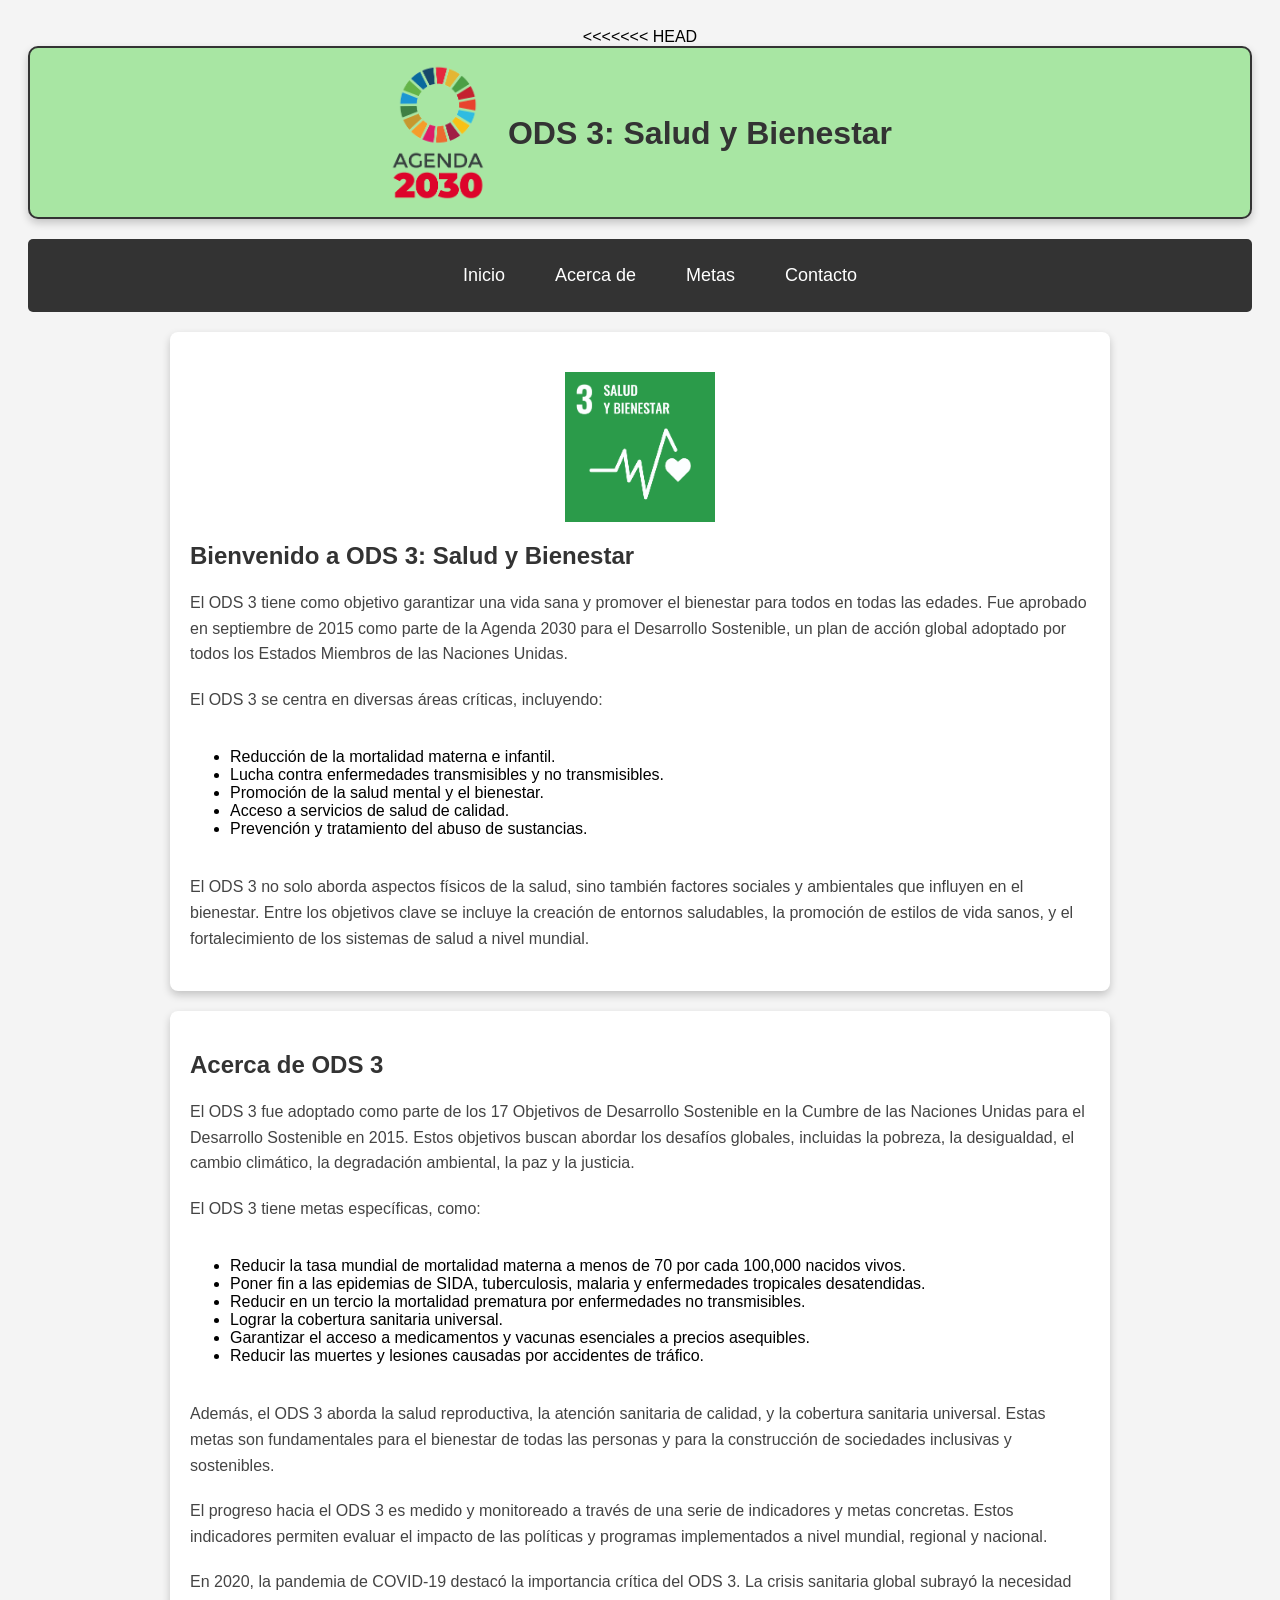
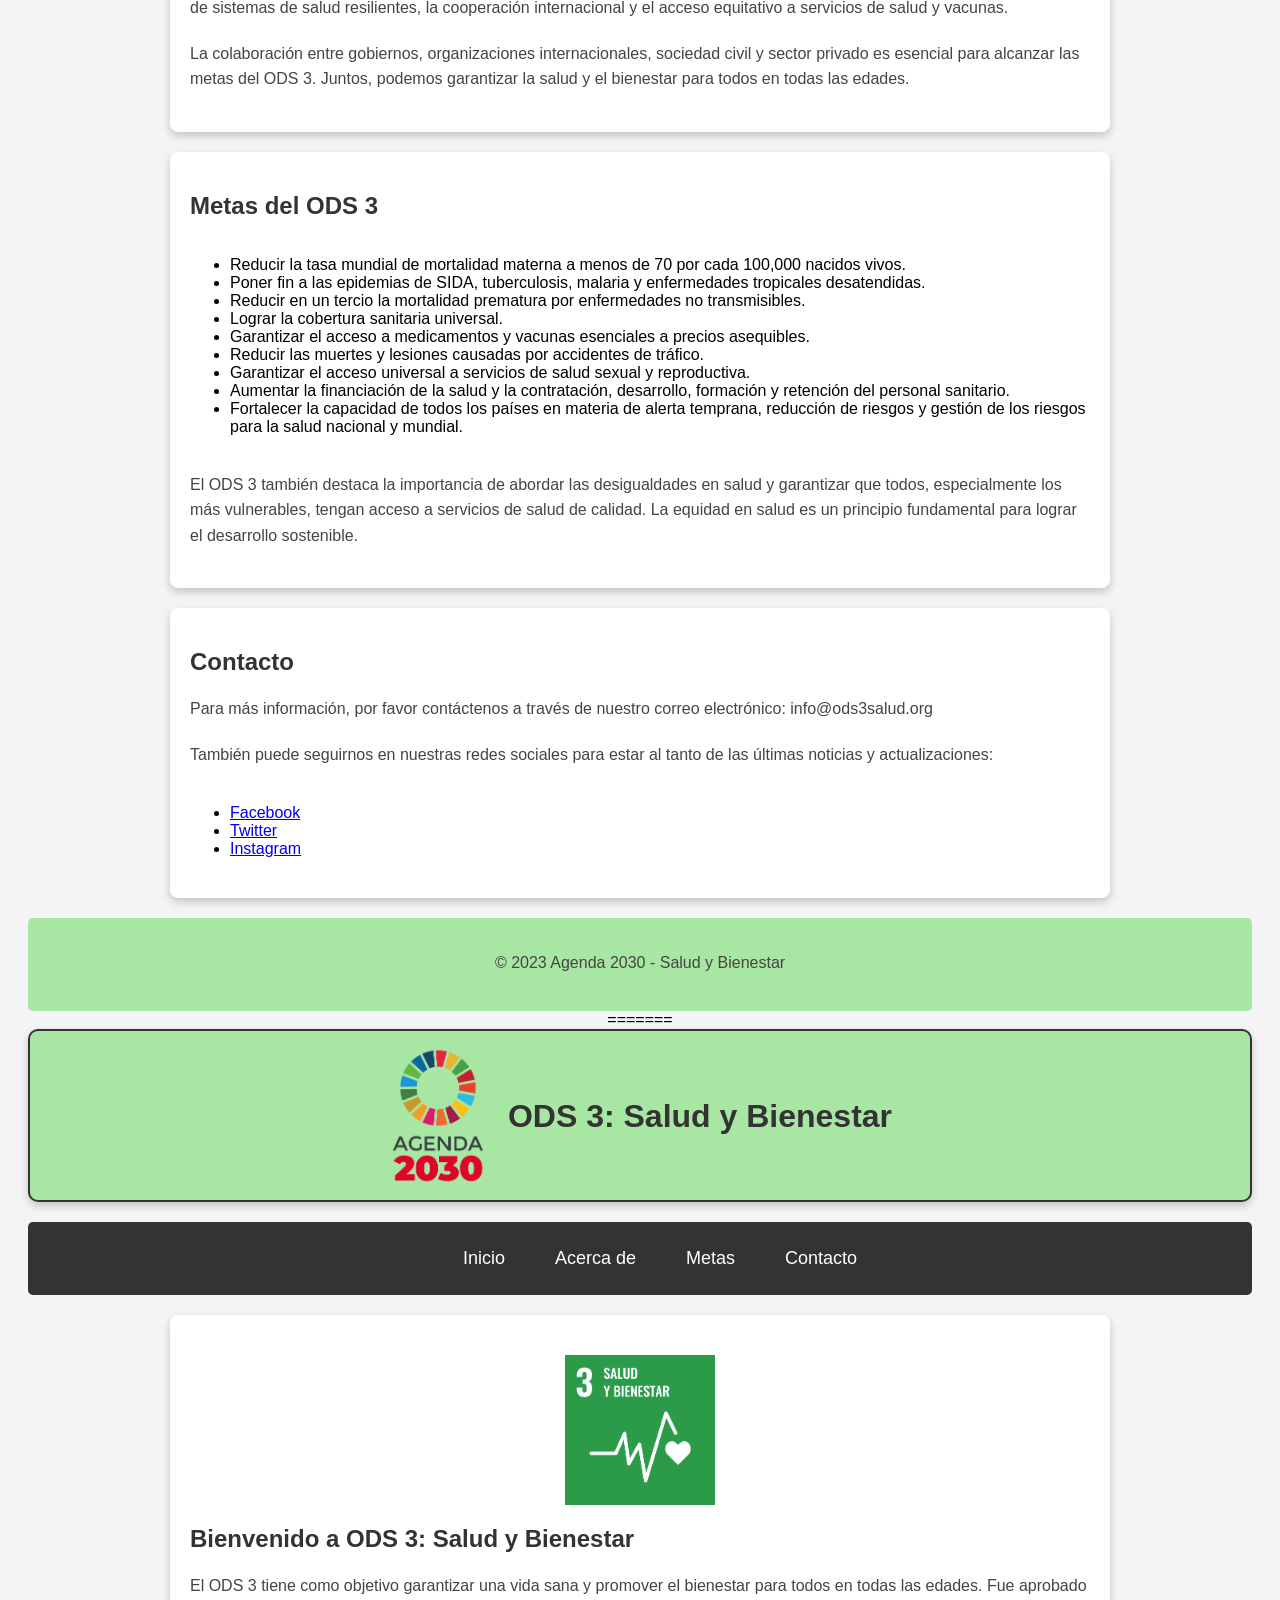
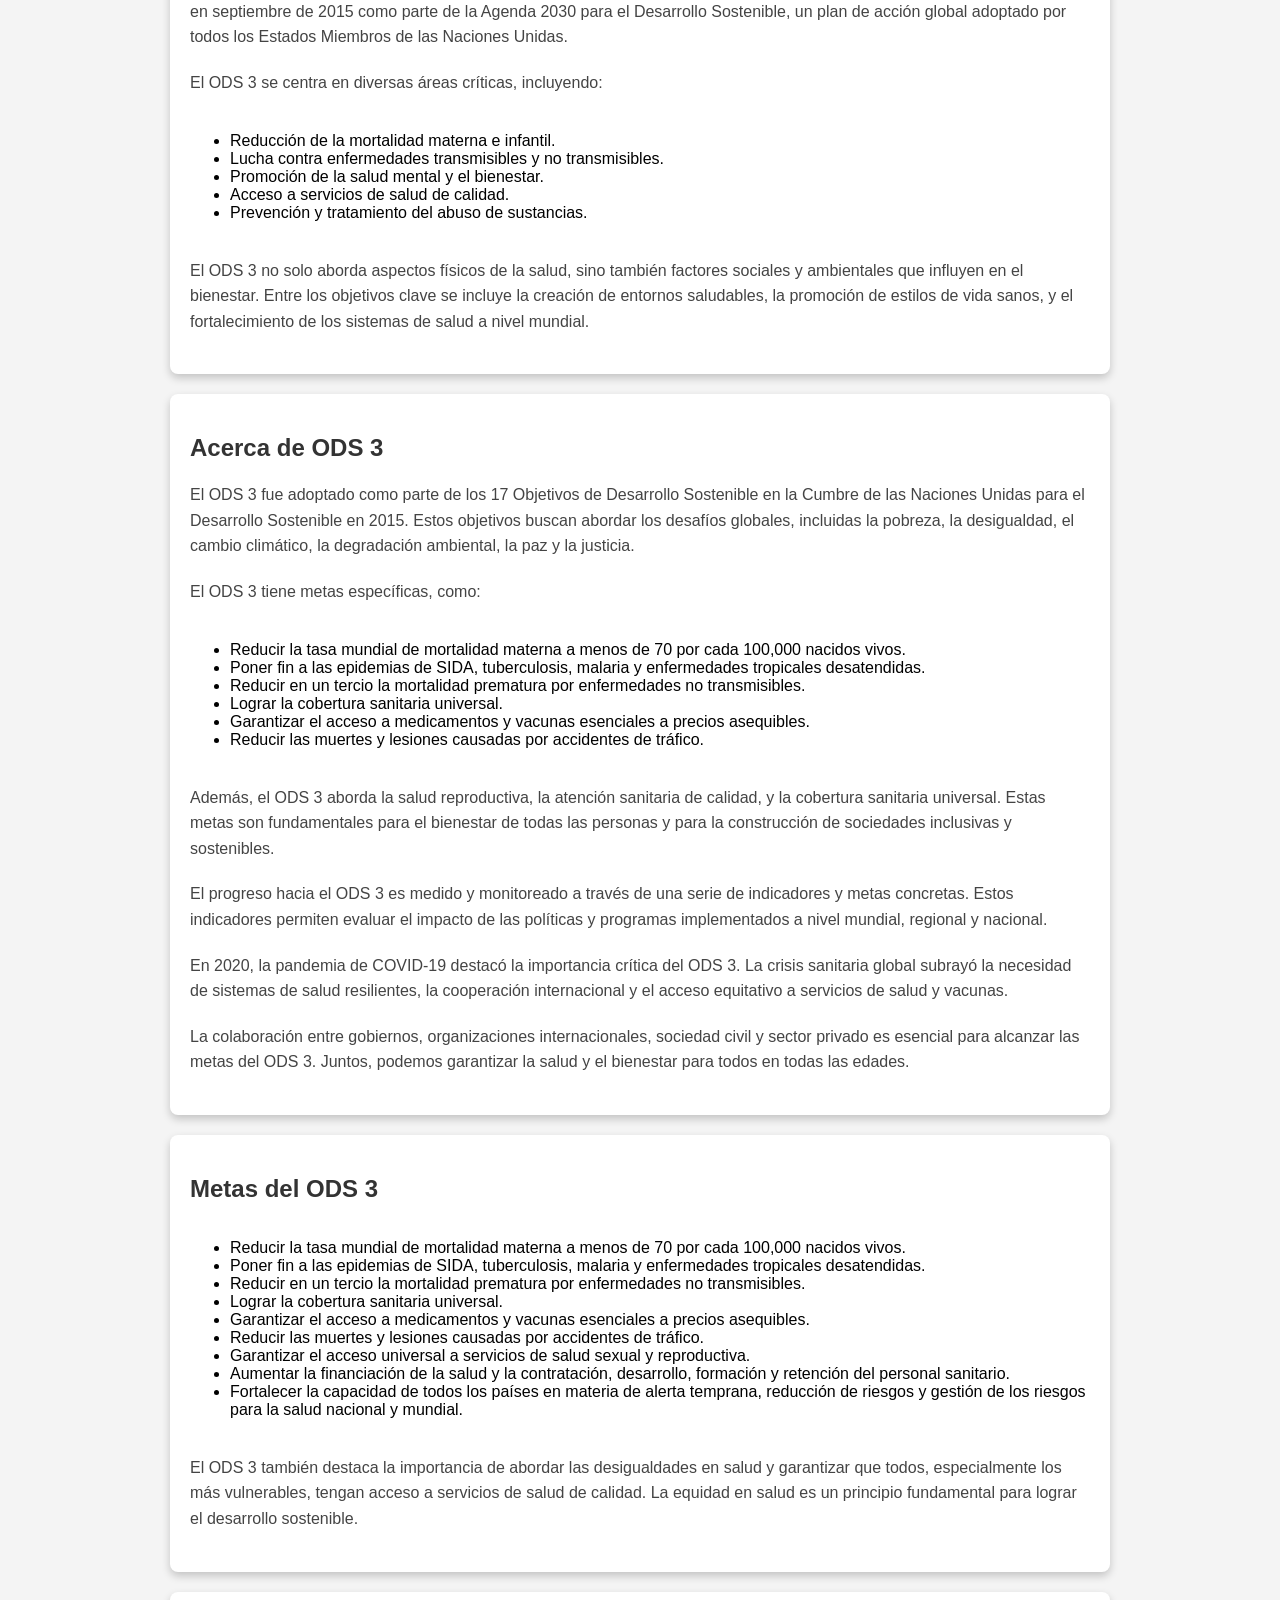
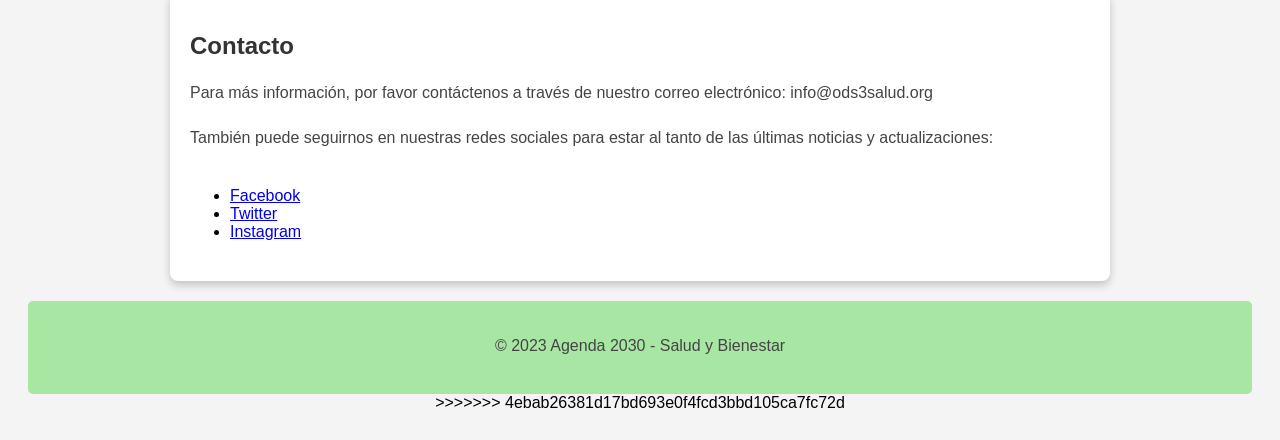
==== index.html @ 8ea9fe50 "Merge branch 'main' of https://github.com/Marinettoo/Marinettoo.github.io" ====
<<<<<<< HEAD
<!DOCTYPE html>
<html lang="es">
<head>
    <meta charset="UTF-8">
    <meta name="viewport" content="width=device-width, initial-scale=1.0">
    <title>ODS 3: Salud y Bienestar</title>
    <link rel="stylesheet" href="styles.css">
</head>
<body>
    <header>
        <img src="logo-agenda-2030.png" alt="logo agenda 2030" class="logo">
        <h1>ODS 3: Salud y Bienestar</h1>
    </header>
    <nav>
        <ul>
            <li><a href="#home">Inicio</a></li>
            <li><a href="#about">Acerca de</a></li>
            <li><a href="#goals">Metas</a></li>
            <li><a href="#contact">Contacto</a></li>
        </ul>
    </nav>
    <main>
        <section id="home" class="texto-fondo-blanco">
            <img src="Sustainable_Development_Goal-es-15.jpg" alt="ODS 3 Logo" class="ods-logo">
            <h2>Bienvenido a ODS 3: Salud y Bienestar</h2>
            <p>El ODS 3 tiene como objetivo garantizar una vida sana y promover el bienestar para todos en todas las edades. Fue aprobado en septiembre de 2015 como parte de la Agenda 2030 para el Desarrollo Sostenible, un plan de acción global adoptado por todos los Estados Miembros de las Naciones Unidas.</p>
            <p>El ODS 3 se centra en diversas áreas críticas, incluyendo:</p>
            <ul>
                <li>Reducción de la mortalidad materna e infantil.</li>
                <li>Lucha contra enfermedades transmisibles y no transmisibles.</li>
                <li>Promoción de la salud mental y el bienestar.</li>
                <li>Acceso a servicios de salud de calidad.</li>
                <li>Prevención y tratamiento del abuso de sustancias.</li>
            </ul>
            <p>El ODS 3 no solo aborda aspectos físicos de la salud, sino también factores sociales y ambientales que influyen en el bienestar. Entre los objetivos clave se incluye la creación de entornos saludables, la promoción de estilos de vida sanos, y el fortalecimiento de los sistemas de salud a nivel mundial.</p>
        </section>
        <section id="about" class="texto-fondo-blanco">
            <h2>Acerca de ODS 3</h2>
            <p>El ODS 3 fue adoptado como parte de los 17 Objetivos de Desarrollo Sostenible en la Cumbre de las Naciones Unidas para el Desarrollo Sostenible en 2015. Estos objetivos buscan abordar los desafíos globales, incluidas la pobreza, la desigualdad, el cambio climático, la degradación ambiental, la paz y la justicia.</p>
            <p>El ODS 3 tiene metas específicas, como:</p>
            <ul>
                <li>Reducir la tasa mundial de mortalidad materna a menos de 70 por cada 100,000 nacidos vivos.</li>
                <li>Poner fin a las epidemias de SIDA, tuberculosis, malaria y enfermedades tropicales desatendidas.</li>
                <li>Reducir en un tercio la mortalidad prematura por enfermedades no transmisibles.</li>
                <li>Lograr la cobertura sanitaria universal.</li>
                <li>Garantizar el acceso a medicamentos y vacunas esenciales a precios asequibles.</li>
                <li>Reducir las muertes y lesiones causadas por accidentes de tráfico.</li>
            </ul>
            <p>Además, el ODS 3 aborda la salud reproductiva, la atención sanitaria de calidad, y la cobertura sanitaria universal. Estas metas son fundamentales para el bienestar de todas las personas y para la construcción de sociedades inclusivas y sostenibles.</p>
            <p>El progreso hacia el ODS 3 es medido y monitoreado a través de una serie de indicadores y metas concretas. Estos indicadores permiten evaluar el impacto de las políticas y programas implementados a nivel mundial, regional y nacional.</p>
            <p>En 2020, la pandemia de COVID-19 destacó la importancia crítica del ODS 3. La crisis sanitaria global subrayó la necesidad de sistemas de salud resilientes, la cooperación internacional y el acceso equitativo a servicios de salud y vacunas.</p>
            <p>La colaboración entre gobiernos, organizaciones internacionales, sociedad civil y sector privado es esencial para alcanzar las metas del ODS 3. Juntos, podemos garantizar la salud y el bienestar para todos en todas las edades.</p>
        </section>
        <section id="goals" class="texto-fondo-blanco">
            <h2>Metas del ODS 3</h2>
            <ul>
                <li>Reducir la tasa mundial de mortalidad materna a menos de 70 por cada 100,000 nacidos vivos.</li>
                <li>Poner fin a las epidemias de SIDA, tuberculosis, malaria y enfermedades tropicales desatendidas.</li>
                <li>Reducir en un tercio la mortalidad prematura por enfermedades no transmisibles.</li>
                <li>Lograr la cobertura sanitaria universal.</li>
                <li>Garantizar el acceso a medicamentos y vacunas esenciales a precios asequibles.</li>
                <li>Reducir las muertes y lesiones causadas por accidentes de tráfico.</li>
                <li>Garantizar el acceso universal a servicios de salud sexual y reproductiva.</li>
                <li>Aumentar la financiación de la salud y la contratación, desarrollo, formación y retención del personal sanitario.</li>
                <li>Fortalecer la capacidad de todos los países en materia de alerta temprana, reducción de riesgos y gestión de los riesgos para la salud nacional y mundial.</li>
            </ul>
            <p>El ODS 3 también destaca la importancia de abordar las desigualdades en salud y garantizar que todos, especialmente los más vulnerables, tengan acceso a servicios de salud de calidad. La equidad en salud es un principio fundamental para lograr el desarrollo sostenible.</p>
        </section>
        <section id="contact" class="texto-fondo-blanco">
            <h2>Contacto</h2>
            <p>Para más información, por favor contáctenos a través de nuestro correo electrónico: info@ods3salud.org</p>
            <p>También puede seguirnos en nuestras redes sociales para estar al tanto de las últimas noticias y actualizaciones:</p>
            <ul>
                <li><a href="https://facebook.com/ods3salud" target="_blank">Facebook</a></li>
                <li><a href="https://twitter.com/ods3salud" target="_blank">Twitter</a></li>
                <li><a href="https://instagram.com/ods3salud" target="_blank">Instagram</a></li>
            </ul>
        </section>
    </main>
    <footer>
        <p>&copy; 2023 Agenda 2030 - Salud y Bienestar</p>
    </footer>
</body>
</html>
=======
<!DOCTYPE html>
<html lang="es">
<head>
    <meta charset="UTF-8">
    <meta name="viewport" content="width=device-width, initial-scale=1.0">
    <title>ODS 3: Salud y Bienestar</title>
    <link rel="stylesheet" href="styles.css">
</head>
<body>
    <header>
        <img src="logo-agenda-2030.png" alt="logo agenda 2030" class="logo">
        <h1>ODS 3: Salud y Bienestar</h1>
    </header>
    <nav>
        <ul>
            <li><a href="#home">Inicio</a></li>
            <li><a href="#about">Acerca de</a></li>
            <li><a href="#goals">Metas</a></li>
            <li><a href="#contact">Contacto</a></li>
        </ul>
    </nav>
    <main>
        <section id="home" class="texto-fondo-blanco">
            <img src="Sustainable_Development_Goal-es-15.jpg" alt="ODS 3 Logo" class="ods-logo">
            <h2>Bienvenido a ODS 3: Salud y Bienestar</h2>
            <p>El ODS 3 tiene como objetivo garantizar una vida sana y promover el bienestar para todos en todas las edades. Fue aprobado en septiembre de 2015 como parte de la Agenda 2030 para el Desarrollo Sostenible, un plan de acción global adoptado por todos los Estados Miembros de las Naciones Unidas.</p>
            <p>El ODS 3 se centra en diversas áreas críticas, incluyendo:</p>
            <ul>
                <li>Reducción de la mortalidad materna e infantil.</li>
                <li>Lucha contra enfermedades transmisibles y no transmisibles.</li>
                <li>Promoción de la salud mental y el bienestar.</li>
                <li>Acceso a servicios de salud de calidad.</li>
                <li>Prevención y tratamiento del abuso de sustancias.</li>
            </ul>
            <p>El ODS 3 no solo aborda aspectos físicos de la salud, sino también factores sociales y ambientales que influyen en el bienestar. Entre los objetivos clave se incluye la creación de entornos saludables, la promoción de estilos de vida sanos, y el fortalecimiento de los sistemas de salud a nivel mundial.</p>
        </section>
        <section id="about" class="texto-fondo-blanco">
            <h2>Acerca de ODS 3</h2>
            <p>El ODS 3 fue adoptado como parte de los 17 Objetivos de Desarrollo Sostenible en la Cumbre de las Naciones Unidas para el Desarrollo Sostenible en 2015. Estos objetivos buscan abordar los desafíos globales, incluidas la pobreza, la desigualdad, el cambio climático, la degradación ambiental, la paz y la justicia.</p>
            <p>El ODS 3 tiene metas específicas, como:</p>
            <ul>
                <li>Reducir la tasa mundial de mortalidad materna a menos de 70 por cada 100,000 nacidos vivos.</li>
                <li>Poner fin a las epidemias de SIDA, tuberculosis, malaria y enfermedades tropicales desatendidas.</li>
                <li>Reducir en un tercio la mortalidad prematura por enfermedades no transmisibles.</li>
                <li>Lograr la cobertura sanitaria universal.</li>
                <li>Garantizar el acceso a medicamentos y vacunas esenciales a precios asequibles.</li>
                <li>Reducir las muertes y lesiones causadas por accidentes de tráfico.</li>
            </ul>
            <p>Además, el ODS 3 aborda la salud reproductiva, la atención sanitaria de calidad, y la cobertura sanitaria universal. Estas metas son fundamentales para el bienestar de todas las personas y para la construcción de sociedades inclusivas y sostenibles.</p>
            <p>El progreso hacia el ODS 3 es medido y monitoreado a través de una serie de indicadores y metas concretas. Estos indicadores permiten evaluar el impacto de las políticas y programas implementados a nivel mundial, regional y nacional.</p>
            <p>En 2020, la pandemia de COVID-19 destacó la importancia crítica del ODS 3. La crisis sanitaria global subrayó la necesidad de sistemas de salud resilientes, la cooperación internacional y el acceso equitativo a servicios de salud y vacunas.</p>
            <p>La colaboración entre gobiernos, organizaciones internacionales, sociedad civil y sector privado es esencial para alcanzar las metas del ODS 3. Juntos, podemos garantizar la salud y el bienestar para todos en todas las edades.</p>
        </section>
        <section id="goals" class="texto-fondo-blanco">
            <h2>Metas del ODS 3</h2>
            <ul>
                <li>Reducir la tasa mundial de mortalidad materna a menos de 70 por cada 100,000 nacidos vivos.</li>
                <li>Poner fin a las epidemias de SIDA, tuberculosis, malaria y enfermedades tropicales desatendidas.</li>
                <li>Reducir en un tercio la mortalidad prematura por enfermedades no transmisibles.</li>
                <li>Lograr la cobertura sanitaria universal.</li>
                <li>Garantizar el acceso a medicamentos y vacunas esenciales a precios asequibles.</li>
                <li>Reducir las muertes y lesiones causadas por accidentes de tráfico.</li>
                <li>Garantizar el acceso universal a servicios de salud sexual y reproductiva.</li>
                <li>Aumentar la financiación de la salud y la contratación, desarrollo, formación y retención del personal sanitario.</li>
                <li>Fortalecer la capacidad de todos los países en materia de alerta temprana, reducción de riesgos y gestión de los riesgos para la salud nacional y mundial.</li>
            </ul>
            <p>El ODS 3 también destaca la importancia de abordar las desigualdades en salud y garantizar que todos, especialmente los más vulnerables, tengan acceso a servicios de salud de calidad. La equidad en salud es un principio fundamental para lograr el desarrollo sostenible.</p>
        </section>
        <section id="contact" class="texto-fondo-blanco">
            <h2>Contacto</h2>
            <p>Para más información, por favor contáctenos a través de nuestro correo electrónico: info@ods3salud.org</p>
            <p>También puede seguirnos en nuestras redes sociales para estar al tanto de las últimas noticias y actualizaciones:</p>
            <ul>
                <li><a href="https://facebook.com/ods3salud" target="_blank">Facebook</a></li>
                <li><a href="https://twitter.com/ods3salud" target="_blank">Twitter</a></li>
                <li><a href="https://instagram.com/ods3salud" target="_blank">Instagram</a></li>
            </ul>
        </section>
    </main>
    <footer>
        <p>&copy; 2023 Agenda 2030 - Salud y Bienestar</p>
    </footer>
</body>
</html>
>>>>>>> 4ebab26381d17bd693e0f4fcd3bbd105ca7fc72d
---- styles.css ----
<<<<<<< HEAD
/* Reset de márgenes y padding */
* {
    margin: 0;
    padding: 0;
    box-sizing: border-box;
}

/* Estilos generales */
body {
    font-family: Arial, sans-serif;
    background-color: #f4f4f4;
    text-align: center;
    padding: 20px; /* Añade un poco de espacio alrededor del contenido */
}

/* Estilos del header */
header {
    background-color: #A8E6A3; /* Verde pistacho */
    color: white;
    padding: 1rem;
    display: flex; /* Añadido para flexbox */
    align-items: center; /* Centra verticalmente los elementos */
    justify-content: center; /* Centra horizontalmente los elementos */
    gap: 20px; /* Espacio entre la imagen y el texto */
    border: 2px solid #333; /* Añade borde */
    border-radius: 10px; /* Bordes redondeados */
    box-shadow: 0px 4px 8px rgba(0, 0, 0, 0.2); /* Sombra */
}

/* Estilos del logo */
.logo {
    width: 100px; /* Ajusta el tamaño de la imagen */
    height: auto;
}

/* Estilos del menú */
nav {
    background-color: #333;
    padding: 10px;
    margin-top: 20px;
    border-radius: 5px; /* Bordes redondeados */
}

nav ul {
    list-style: none;
    display: flex;
    justify-content: center;
}

nav ul li {
    margin: 0 15px;
}

nav ul li a {
    color: white;
    text-decoration: none;
    font-size: 18px;
    padding: 10px;
    border-radius: 5px; /* Bordes redondeados */
}

nav ul li a:hover {
    background-color: #575757;
}

/* Secciones con fondo blanco y estilo mejorado */
.texto-fondo-blanco {
    background-color: white;
    max-width: 900px;
    margin: 20px auto;
    padding: 20px;
    border-radius: 8px; /* Bordes redondeados */
    box-shadow: 0px 4px 8px rgba(0, 0, 0, 0.2); /* Sombra */
    text-align: left; /* Texto alineado a la izquierda */
}

/* Ajustes de la imagen */
.ods-logo {
    display: block;
    margin: 20px auto; /* Añade un margen superior de 20px */
    width: 150px;
}

/* Ajuste del texto */
h1, h2 {
    color: #333;
    margin-bottom: 20px;
}

p {
    color: #444;
    line-height: 1.6;
    margin-bottom: 20px; /* Espacio inferior entre párrafos */
}

/* Estilo de listas dentro del rectángulo */
.texto-fondo-blanco ul {
    list-style-type: disc; /* Viñetas visibles */
    padding-left: 40px; /* Espaciado adecuado */
    display: inline-block; /* Evita que la lista se expanda al 100% */
    margin-bottom: 20px; /* Espacio inferior entre listas */
}

/* Estilos del pie de página */
footer {
    background-color: #A8E6A3;
    color: white;
    text-align: center;
    padding: 1rem;
    margin-top: 20px;
    border-radius: 5px; /* Bordes redondeados */
}
=======
/* Reset de márgenes y padding */
* {
    margin: 0;
    padding: 0;
    box-sizing: border-box;
}

/* Estilos generales */
body {
    font-family: Arial, sans-serif;
    background-color: #f4f4f4;
    text-align: center;
    padding: 20px; /* Añade un poco de espacio alrededor del contenido */
}

/* Estilos del header */
header {
    background-color: #A8E6A3; /* Verde pistacho */
    color: white;
    padding: 1rem;
    display: flex; /* Añadido para flexbox */
    align-items: center; /* Centra verticalmente los elementos */
    justify-content: center; /* Centra horizontalmente los elementos */
    gap: 20px; /* Espacio entre la imagen y el texto */
    border: 2px solid #333; /* Añade borde */
    border-radius: 10px; /* Bordes redondeados */
    box-shadow: 0px 4px 8px rgba(0, 0, 0, 0.2); /* Sombra */
}

/* Estilos del logo */
.logo {
    width: 100px; /* Ajusta el tamaño de la imagen */
    height: auto;
}

/* Estilos del menú */
nav {
    background-color: #333;
    padding: 10px;
    margin-top: 20px;
    border-radius: 5px; /* Bordes redondeados */
}

nav ul {
    list-style: none;
    display: flex;
    justify-content: center;
}

nav ul li {
    margin: 0 15px;
}

nav ul li a {
    color: white;
    text-decoration: none;
    font-size: 18px;
    padding: 10px;
    border-radius: 5px; /* Bordes redondeados */
}

nav ul li a:hover {
    background-color: #575757;
}

/* Secciones con fondo blanco y estilo mejorado */
.texto-fondo-blanco {
    background-color: white;
    max-width: 900px;
    margin: 20px auto;
    padding: 20px;
    border-radius: 8px; /* Bordes redondeados */
    box-shadow: 0px 4px 8px rgba(0, 0, 0, 0.2); /* Sombra */
    text-align: left; /* Texto alineado a la izquierda */
}

/* Ajustes de la imagen */
.ods-logo {
    display: block;
    margin: 20px auto; /* Añade un margen superior de 20px */
    width: 150px;
}

/* Ajuste del texto */
h1, h2 {
    color: #333;
    margin-bottom: 20px;
}

p {
    color: #444;
    line-height: 1.6;
    margin-bottom: 20px; /* Espacio inferior entre párrafos */
}

/* Estilo de listas dentro del rectángulo */
.texto-fondo-blanco ul {
    list-style-type: disc; /* Viñetas visibles */
    padding-left: 40px; /* Espaciado adecuado */
    display: inline-block; /* Evita que la lista se expanda al 100% */
    margin-bottom: 20px; /* Espacio inferior entre listas */
}

/* Estilos del pie de página */
footer {
    background-color: #A8E6A3;
    color: white;
    text-align: center;
    padding: 1rem;
    margin-top: 20px;
    border-radius: 5px; /* Bordes redondeados */
}
>>>>>>> 4ebab26381d17bd693e0f4fcd3bbd105ca7fc72d
---- styles.css ----
<<<<<<< HEAD
/* Reset de márgenes y padding */
* {
    margin: 0;
    padding: 0;
    box-sizing: border-box;
}

/* Estilos generales */
body {
    font-family: Arial, sans-serif;
    background-color: #f4f4f4;
    text-align: center;
    padding: 20px; /* Añade un poco de espacio alrededor del contenido */
}

/* Estilos del header */
header {
    background-color: #A8E6A3; /* Verde pistacho */
    color: white;
    padding: 1rem;
    display: flex; /* Añadido para flexbox */
    align-items: center; /* Centra verticalmente los elementos */
    justify-content: center; /* Centra horizontalmente los elementos */
    gap: 20px; /* Espacio entre la imagen y el texto */
    border: 2px solid #333; /* Añade borde */
    border-radius: 10px; /* Bordes redondeados */
    box-shadow: 0px 4px 8px rgba(0, 0, 0, 0.2); /* Sombra */
}

/* Estilos del logo */
.logo {
    width: 100px; /* Ajusta el tamaño de la imagen */
    height: auto;
}

/* Estilos del menú */
nav {
    background-color: #333;
    padding: 10px;
    margin-top: 20px;
    border-radius: 5px; /* Bordes redondeados */
}

nav ul {
    list-style: none;
    display: flex;
    justify-content: center;
}

nav ul li {
    margin: 0 15px;
}

nav ul li a {
    color: white;
    text-decoration: none;
    font-size: 18px;
    padding: 10px;
    border-radius: 5px; /* Bordes redondeados */
}

nav ul li a:hover {
    background-color: #575757;
}

/* Secciones con fondo blanco y estilo mejorado */
.texto-fondo-blanco {
    background-color: white;
    max-width: 900px;
    margin: 20px auto;
    padding: 20px;
    border-radius: 8px; /* Bordes redondeados */
    box-shadow: 0px 4px 8px rgba(0, 0, 0, 0.2); /* Sombra */
    text-align: left; /* Texto alineado a la izquierda */
}

/* Ajustes de la imagen */
.ods-logo {
    display: block;
    margin: 20px auto; /* Añade un margen superior de 20px */
    width: 150px;
}

/* Ajuste del texto */
h1, h2 {
    color: #333;
    margin-bottom: 20px;
}

p {
    color: #444;
    line-height: 1.6;
    margin-bottom: 20px; /* Espacio inferior entre párrafos */
}

/* Estilo de listas dentro del rectángulo */
.texto-fondo-blanco ul {
    list-style-type: disc; /* Viñetas visibles */
    padding-left: 40px; /* Espaciado adecuado */
    display: inline-block; /* Evita que la lista se expanda al 100% */
    margin-bottom: 20px; /* Espacio inferior entre listas */
}

/* Estilos del pie de página */
footer {
    background-color: #A8E6A3;
    color: white;
    text-align: center;
    padding: 1rem;
    margin-top: 20px;
    border-radius: 5px; /* Bordes redondeados */
}
=======
/* Reset de márgenes y padding */
* {
    margin: 0;
    padding: 0;
    box-sizing: border-box;
}

/* Estilos generales */
body {
    font-family: Arial, sans-serif;
    background-color: #f4f4f4;
    text-align: center;
    padding: 20px; /* Añade un poco de espacio alrededor del contenido */
}

/* Estilos del header */
header {
    background-color: #A8E6A3; /* Verde pistacho */
    color: white;
    padding: 1rem;
    display: flex; /* Añadido para flexbox */
    align-items: center; /* Centra verticalmente los elementos */
    justify-content: center; /* Centra horizontalmente los elementos */
    gap: 20px; /* Espacio entre la imagen y el texto */
    border: 2px solid #333; /* Añade borde */
    border-radius: 10px; /* Bordes redondeados */
    box-shadow: 0px 4px 8px rgba(0, 0, 0, 0.2); /* Sombra */
}

/* Estilos del logo */
.logo {
    width: 100px; /* Ajusta el tamaño de la imagen */
    height: auto;
}

/* Estilos del menú */
nav {
    background-color: #333;
    padding: 10px;
    margin-top: 20px;
    border-radius: 5px; /* Bordes redondeados */
}

nav ul {
    list-style: none;
    display: flex;
    justify-content: center;
}

nav ul li {
    margin: 0 15px;
}

nav ul li a {
    color: white;
    text-decoration: none;
    font-size: 18px;
    padding: 10px;
    border-radius: 5px; /* Bordes redondeados */
}

nav ul li a:hover {
    background-color: #575757;
}

/* Secciones con fondo blanco y estilo mejorado */
.texto-fondo-blanco {
    background-color: white;
    max-width: 900px;
    margin: 20px auto;
    padding: 20px;
    border-radius: 8px; /* Bordes redondeados */
    box-shadow: 0px 4px 8px rgba(0, 0, 0, 0.2); /* Sombra */
    text-align: left; /* Texto alineado a la izquierda */
}

/* Ajustes de la imagen */
.ods-logo {
    display: block;
    margin: 20px auto; /* Añade un margen superior de 20px */
    width: 150px;
}

/* Ajuste del texto */
h1, h2 {
    color: #333;
    margin-bottom: 20px;
}

p {
    color: #444;
    line-height: 1.6;
    margin-bottom: 20px; /* Espacio inferior entre párrafos */
}

/* Estilo de listas dentro del rectángulo */
.texto-fondo-blanco ul {
    list-style-type: disc; /* Viñetas visibles */
    padding-left: 40px; /* Espaciado adecuado */
    display: inline-block; /* Evita que la lista se expanda al 100% */
    margin-bottom: 20px; /* Espacio inferior entre listas */
}

/* Estilos del pie de página */
footer {
    background-color: #A8E6A3;
    color: white;
    text-align: center;
    padding: 1rem;
    margin-top: 20px;
    border-radius: 5px; /* Bordes redondeados */
}
>>>>>>> 4ebab26381d17bd693e0f4fcd3bbd105ca7fc72d
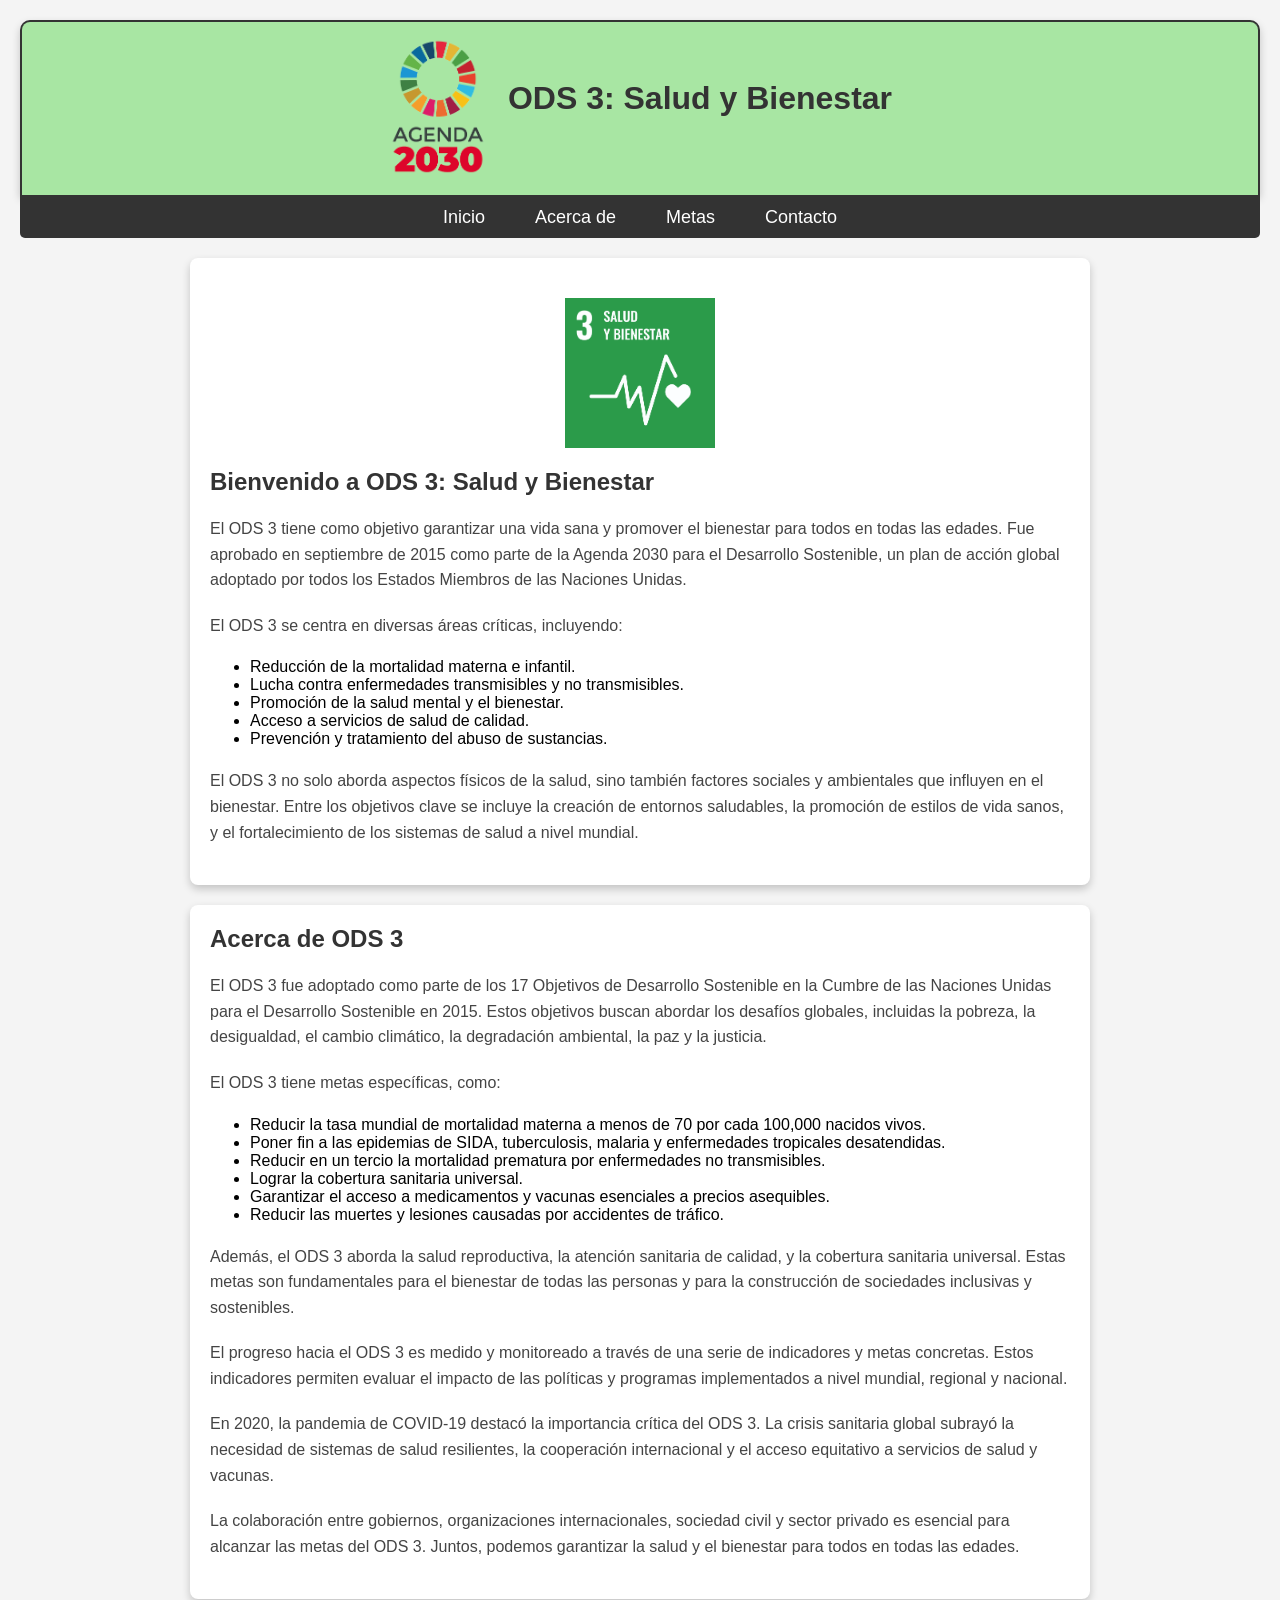
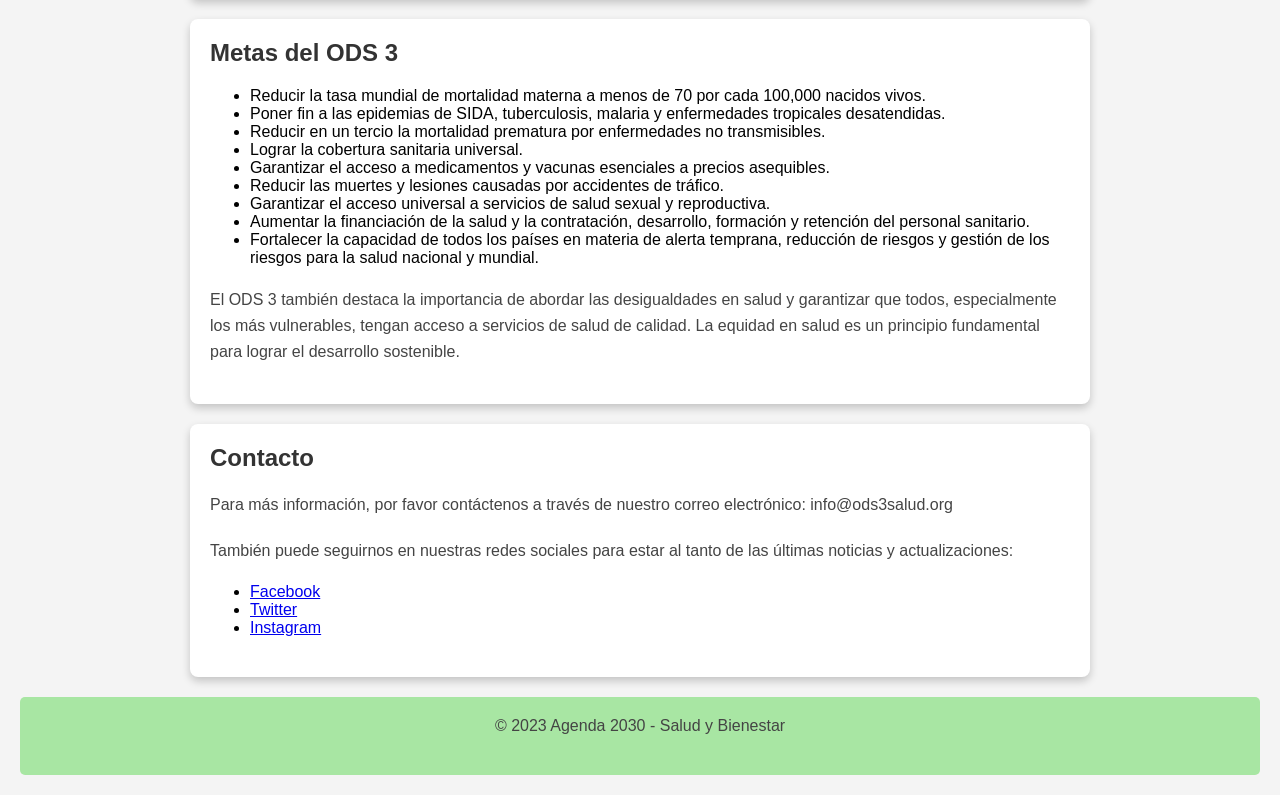
==== commit 32fcfe78: "bugs checked and fixed" ====
--- a/index.html
+++ b/index.html
@@ -1,4 +1,3 @@
-<<<<<<< HEAD
 <!DOCTYPE html>
 <html lang="es">
 <head>
@@ -9,7 +8,7 @@
 </head>
 <body>
     <header>
-        <img src="logo-agenda-2030.png" alt="logo agenda 2030" class="logo">
+        <a href="#home"><img src="logo-agenda-2030.png" alt="logo agenda 2030" class="logo"></a>
         <h1>ODS 3: Salud y Bienestar</h1>
     </header>
     <nav>
@@ -83,89 +82,3 @@
     </footer>
 </body>
 </html>
-=======
-<!DOCTYPE html>
-<html lang="es">
-<head>
-    <meta charset="UTF-8">
-    <meta name="viewport" content="width=device-width, initial-scale=1.0">
-    <title>ODS 3: Salud y Bienestar</title>
-    <link rel="stylesheet" href="styles.css">
-</head>
-<body>
-    <header>
-        <img src="logo-agenda-2030.png" alt="logo agenda 2030" class="logo">
-        <h1>ODS 3: Salud y Bienestar</h1>
-    </header>
-    <nav>
-        <ul>
-            <li><a href="#home">Inicio</a></li>
-            <li><a href="#about">Acerca de</a></li>
-            <li><a href="#goals">Metas</a></li>
-            <li><a href="#contact">Contacto</a></li>
-        </ul>
-    </nav>
-    <main>
-        <section id="home" class="texto-fondo-blanco">
-            <img src="Sustainable_Development_Goal-es-15.jpg" alt="ODS 3 Logo" class="ods-logo">
-            <h2>Bienvenido a ODS 3: Salud y Bienestar</h2>
-            <p>El ODS 3 tiene como objetivo garantizar una vida sana y promover el bienestar para todos en todas las edades. Fue aprobado en septiembre de 2015 como parte de la Agenda 2030 para el Desarrollo Sostenible, un plan de acción global adoptado por todos los Estados Miembros de las Naciones Unidas.</p>
-            <p>El ODS 3 se centra en diversas áreas críticas, incluyendo:</p>
-            <ul>
-                <li>Reducción de la mortalidad materna e infantil.</li>
-                <li>Lucha contra enfermedades transmisibles y no transmisibles.</li>
-                <li>Promoción de la salud mental y el bienestar.</li>
-                <li>Acceso a servicios de salud de calidad.</li>
-                <li>Prevención y tratamiento del abuso de sustancias.</li>
-            </ul>
-            <p>El ODS 3 no solo aborda aspectos físicos de la salud, sino también factores sociales y ambientales que influyen en el bienestar. Entre los objetivos clave se incluye la creación de entornos saludables, la promoción de estilos de vida sanos, y el fortalecimiento de los sistemas de salud a nivel mundial.</p>
-        </section>
-        <section id="about" class="texto-fondo-blanco">
-            <h2>Acerca de ODS 3</h2>
-            <p>El ODS 3 fue adoptado como parte de los 17 Objetivos de Desarrollo Sostenible en la Cumbre de las Naciones Unidas para el Desarrollo Sostenible en 2015. Estos objetivos buscan abordar los desafíos globales, incluidas la pobreza, la desigualdad, el cambio climático, la degradación ambiental, la paz y la justicia.</p>
-            <p>El ODS 3 tiene metas específicas, como:</p>
-            <ul>
-                <li>Reducir la tasa mundial de mortalidad materna a menos de 70 por cada 100,000 nacidos vivos.</li>
-                <li>Poner fin a las epidemias de SIDA, tuberculosis, malaria y enfermedades tropicales desatendidas.</li>
-                <li>Reducir en un tercio la mortalidad prematura por enfermedades no transmisibles.</li>
-                <li>Lograr la cobertura sanitaria universal.</li>
-                <li>Garantizar el acceso a medicamentos y vacunas esenciales a precios asequibles.</li>
-                <li>Reducir las muertes y lesiones causadas por accidentes de tráfico.</li>
-            </ul>
-            <p>Además, el ODS 3 aborda la salud reproductiva, la atención sanitaria de calidad, y la cobertura sanitaria universal. Estas metas son fundamentales para el bienestar de todas las personas y para la construcción de sociedades inclusivas y sostenibles.</p>
-            <p>El progreso hacia el ODS 3 es medido y monitoreado a través de una serie de indicadores y metas concretas. Estos indicadores permiten evaluar el impacto de las políticas y programas implementados a nivel mundial, regional y nacional.</p>
-            <p>En 2020, la pandemia de COVID-19 destacó la importancia crítica del ODS 3. La crisis sanitaria global subrayó la necesidad de sistemas de salud resilientes, la cooperación internacional y el acceso equitativo a servicios de salud y vacunas.</p>
-            <p>La colaboración entre gobiernos, organizaciones internacionales, sociedad civil y sector privado es esencial para alcanzar las metas del ODS 3. Juntos, podemos garantizar la salud y el bienestar para todos en todas las edades.</p>
-        </section>
-        <section id="goals" class="texto-fondo-blanco">
-            <h2>Metas del ODS 3</h2>
-            <ul>
-                <li>Reducir la tasa mundial de mortalidad materna a menos de 70 por cada 100,000 nacidos vivos.</li>
-                <li>Poner fin a las epidemias de SIDA, tuberculosis, malaria y enfermedades tropicales desatendidas.</li>
-                <li>Reducir en un tercio la mortalidad prematura por enfermedades no transmisibles.</li>
-                <li>Lograr la cobertura sanitaria universal.</li>
-                <li>Garantizar el acceso a medicamentos y vacunas esenciales a precios asequibles.</li>
-                <li>Reducir las muertes y lesiones causadas por accidentes de tráfico.</li>
-                <li>Garantizar el acceso universal a servicios de salud sexual y reproductiva.</li>
-                <li>Aumentar la financiación de la salud y la contratación, desarrollo, formación y retención del personal sanitario.</li>
-                <li>Fortalecer la capacidad de todos los países en materia de alerta temprana, reducción de riesgos y gestión de los riesgos para la salud nacional y mundial.</li>
-            </ul>
-            <p>El ODS 3 también destaca la importancia de abordar las desigualdades en salud y garantizar que todos, especialmente los más vulnerables, tengan acceso a servicios de salud de calidad. La equidad en salud es un principio fundamental para lograr el desarrollo sostenible.</p>
-        </section>
-        <section id="contact" class="texto-fondo-blanco">
-            <h2>Contacto</h2>
-            <p>Para más información, por favor contáctenos a través de nuestro correo electrónico: info@ods3salud.org</p>
-            <p>También puede seguirnos en nuestras redes sociales para estar al tanto de las últimas noticias y actualizaciones:</p>
-            <ul>
-                <li><a href="https://facebook.com/ods3salud" target="_blank">Facebook</a></li>
-                <li><a href="https://twitter.com/ods3salud" target="_blank">Twitter</a></li>
-                <li><a href="https://instagram.com/ods3salud" target="_blank">Instagram</a></li>
-            </ul>
-        </section>
-    </main>
-    <footer>
-        <p>&copy; 2023 Agenda 2030 - Salud y Bienestar</p>
-    </footer>
-</body>
-</html>
->>>>>>> 4ebab26381d17bd693e0f4fcd3bbd105ca7fc72d
--- a/styles.css
+++ b/styles.css
@@ -1,4 +1,3 @@
-<<<<<<< HEAD
 /* Reset de márgenes y padding */
 * {
     margin: 0;
@@ -15,18 +14,30 @@
 }
 
 /* Estilos del header */
+/* Estilos del header */
 header {
-    background-color: #A8E6A3; /* Verde pistacho */
+    background-color: #A8E6A3;
     color: white;
     padding: 1rem;
-    display: flex; /* Añadido para flexbox */
-    align-items: center; /* Centra verticalmente los elementos */
-    justify-content: center; /* Centra horizontalmente los elementos */
-    gap: 20px; /* Espacio entre la imagen y el texto */
-    border: 2px solid #333; /* Añade borde */
-    border-radius: 10px; /* Bordes redondeados */
-    box-shadow: 0px 4px 8px rgba(0, 0, 0, 0.2); /* Sombra */
+    display: flex;
+    align-items: center;
+    justify-content: center;
+    gap: 20px;
+    border: 2px solid #333;
+    border-radius: 10px 10px 0 0; /* Bordes redondeados solo arriba */
+    box-shadow: 0px 4px 8px rgba(0, 0, 0, 0.2);
+    border-bottom: none; /* Elimina el borde inferior */
 }
+
+/* Estilos del menú */
+nav {
+    background-color: #333;
+    padding: 10px;
+    margin-top: 0px;
+    border-radius: 0 0 5px 5px; /* Bordes redondeados solo abajo */
+    border-top: 2px solid #333; /* Añade un borde superior para coincidir */
+}
+
 
 /* Estilos del logo */
 .logo {
@@ -34,13 +45,7 @@
     height: auto;
 }
 
-/* Estilos del menú */
-nav {
-    background-color: #333;
-    padding: 10px;
-    margin-top: 20px;
-    border-radius: 5px; /* Bordes redondeados */
-}
+
 
 nav ul {
     list-style: none;
@@ -111,117 +116,46 @@
     margin-top: 20px;
     border-radius: 5px; /* Bordes redondeados */
 }
-=======
-/* Reset de márgenes y padding */
-* {
-    margin: 0;
-    padding: 0;
-    box-sizing: border-box;
+
+/* Media Queries para hacer la página responsive */
+@media (max-width: 768px) {
+    header {
+        flex-direction: column;
+        text-align: center;
+    }
+
+    nav ul {
+        flex-direction: column;
+    }
+
+    nav ul li {
+        margin: 10px 0;
+    }
+
+    .texto-fondo-blanco {
+        padding: 10px;
+    }
 }
 
-/* Estilos generales */
-body {
-    font-family: Arial, sans-serif;
-    background-color: #f4f4f4;
-    text-align: center;
-    padding: 20px; /* Añade un poco de espacio alrededor del contenido */
+@media (max-width: 480px) {
+    .logo {
+        width: 80px;
+    }
+
+    nav ul li a {
+        font-size: 16px;
+        padding: 8px;
+    }
+
+    .ods-logo {
+        width: 120px;
+    }
+
+    h1, h2 {
+        font-size: 1.5em;
+    }
+
+    p {
+        font-size: 14px;
+    }
 }
-
-/* Estilos del header */
-header {
-    background-color: #A8E6A3; /* Verde pistacho */
-    color: white;
-    padding: 1rem;
-    display: flex; /* Añadido para flexbox */
-    align-items: center; /* Centra verticalmente los elementos */
-    justify-content: center; /* Centra horizontalmente los elementos */
-    gap: 20px; /* Espacio entre la imagen y el texto */
-    border: 2px solid #333; /* Añade borde */
-    border-radius: 10px; /* Bordes redondeados */
-    box-shadow: 0px 4px 8px rgba(0, 0, 0, 0.2); /* Sombra */
-}
-
-/* Estilos del logo */
-.logo {
-    width: 100px; /* Ajusta el tamaño de la imagen */
-    height: auto;
-}
-
-/* Estilos del menú */
-nav {
-    background-color: #333;
-    padding: 10px;
-    margin-top: 20px;
-    border-radius: 5px; /* Bordes redondeados */
-}
-
-nav ul {
-    list-style: none;
-    display: flex;
-    justify-content: center;
-}
-
-nav ul li {
-    margin: 0 15px;
-}
-
-nav ul li a {
-    color: white;
-    text-decoration: none;
-    font-size: 18px;
-    padding: 10px;
-    border-radius: 5px; /* Bordes redondeados */
-}
-
-nav ul li a:hover {
-    background-color: #575757;
-}
-
-/* Secciones con fondo blanco y estilo mejorado */
-.texto-fondo-blanco {
-    background-color: white;
-    max-width: 900px;
-    margin: 20px auto;
-    padding: 20px;
-    border-radius: 8px; /* Bordes redondeados */
-    box-shadow: 0px 4px 8px rgba(0, 0, 0, 0.2); /* Sombra */
-    text-align: left; /* Texto alineado a la izquierda */
-}
-
-/* Ajustes de la imagen */
-.ods-logo {
-    display: block;
-    margin: 20px auto; /* Añade un margen superior de 20px */
-    width: 150px;
-}
-
-/* Ajuste del texto */
-h1, h2 {
-    color: #333;
-    margin-bottom: 20px;
-}
-
-p {
-    color: #444;
-    line-height: 1.6;
-    margin-bottom: 20px; /* Espacio inferior entre párrafos */
-}
-
-/* Estilo de listas dentro del rectángulo */
-.texto-fondo-blanco ul {
-    list-style-type: disc; /* Viñetas visibles */
-    padding-left: 40px; /* Espaciado adecuado */
-    display: inline-block; /* Evita que la lista se expanda al 100% */
-    margin-bottom: 20px; /* Espacio inferior entre listas */
-}
-
-/* Estilos del pie de página */
-footer {
-    background-color: #A8E6A3;
-    color: white;
-    text-align: center;
-    padding: 1rem;
-    margin-top: 20px;
-    border-radius: 5px; /* Bordes redondeados */
-}
->>>>>>> 4ebab26381d17bd693e0f4fcd3bbd105ca7fc72d
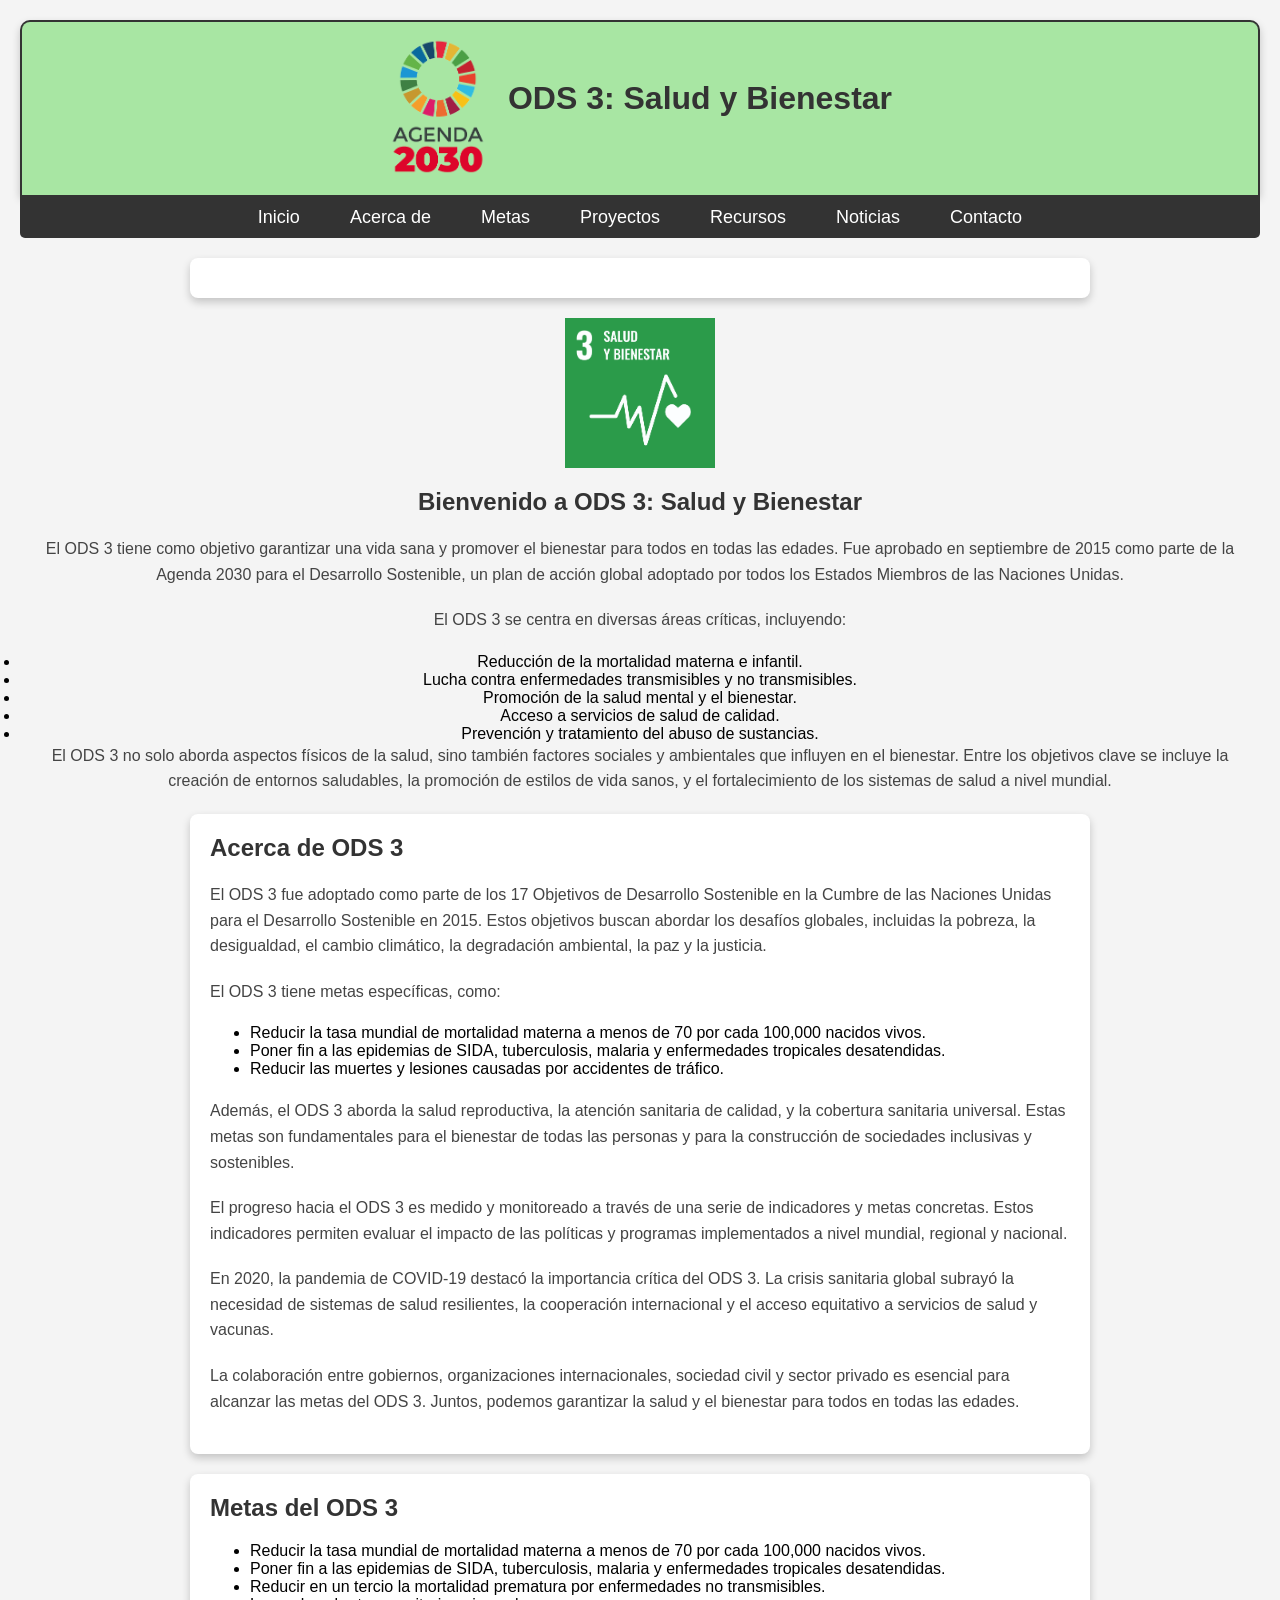
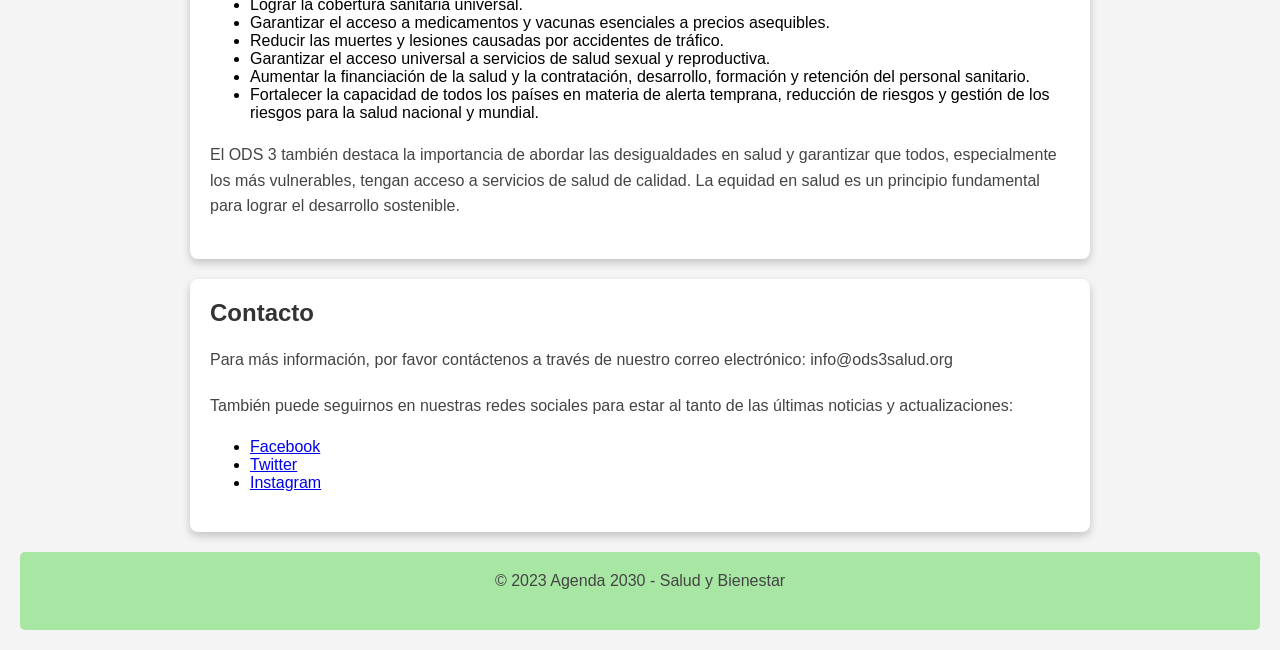
==== commit c8df8474: "minor issues, bugs and added more information" ====
--- a/index.html
+++ b/index.html
@@ -5,6 +5,7 @@
     <meta name="viewport" content="width=device-width, initial-scale=1.0">
     <title>ODS 3: Salud y Bienestar</title>
     <link rel="stylesheet" href="styles.css">
+    <link rel="icon" type="image/png" href="favicom.jpg">
 </head>
 <body>
     <header>
@@ -16,11 +17,14 @@
             <li><a href="#home">Inicio</a></li>
             <li><a href="#about">Acerca de</a></li>
             <li><a href="#goals">Metas</a></li>
+            <li><a href="#projects">Proyectos</a></li>
+            <li><a href="#resources">Recursos</a></li>
+            <li><a href="#news">Noticias</a></li>
             <li><a href="#contact">Contacto</a></li>
         </ul>
     </nav>
     <main>
-        <section id="home" class="texto-fondo-blanco">
+        <section id="home" class="texto-fondo-blanco"></section>
             <img src="Sustainable_Development_Goal-es-15.jpg" alt="ODS 3 Logo" class="ods-logo">
             <h2>Bienvenido a ODS 3: Salud y Bienestar</h2>
             <p>El ODS 3 tiene como objetivo garantizar una vida sana y promover el bienestar para todos en todas las edades. Fue aprobado en septiembre de 2015 como parte de la Agenda 2030 para el Desarrollo Sostenible, un plan de acción global adoptado por todos los Estados Miembros de las Naciones Unidas.</p>
@@ -41,9 +45,6 @@
             <ul>
                 <li>Reducir la tasa mundial de mortalidad materna a menos de 70 por cada 100,000 nacidos vivos.</li>
                 <li>Poner fin a las epidemias de SIDA, tuberculosis, malaria y enfermedades tropicales desatendidas.</li>
-                <li>Reducir en un tercio la mortalidad prematura por enfermedades no transmisibles.</li>
-                <li>Lograr la cobertura sanitaria universal.</li>
-                <li>Garantizar el acceso a medicamentos y vacunas esenciales a precios asequibles.</li>
                 <li>Reducir las muertes y lesiones causadas por accidentes de tráfico.</li>
             </ul>
             <p>Además, el ODS 3 aborda la salud reproductiva, la atención sanitaria de calidad, y la cobertura sanitaria universal. Estas metas son fundamentales para el bienestar de todas las personas y para la construcción de sociedades inclusivas y sostenibles.</p>
@@ -81,4 +82,4 @@
         <p>&copy; 2023 Agenda 2030 - Salud y Bienestar</p>
     </footer>
 </body>
-</html>
+</html>
--- a/styles.css
+++ b/styles.css
@@ -158,4 +158,4 @@
     p {
         font-size: 14px;
     }
-}
+}
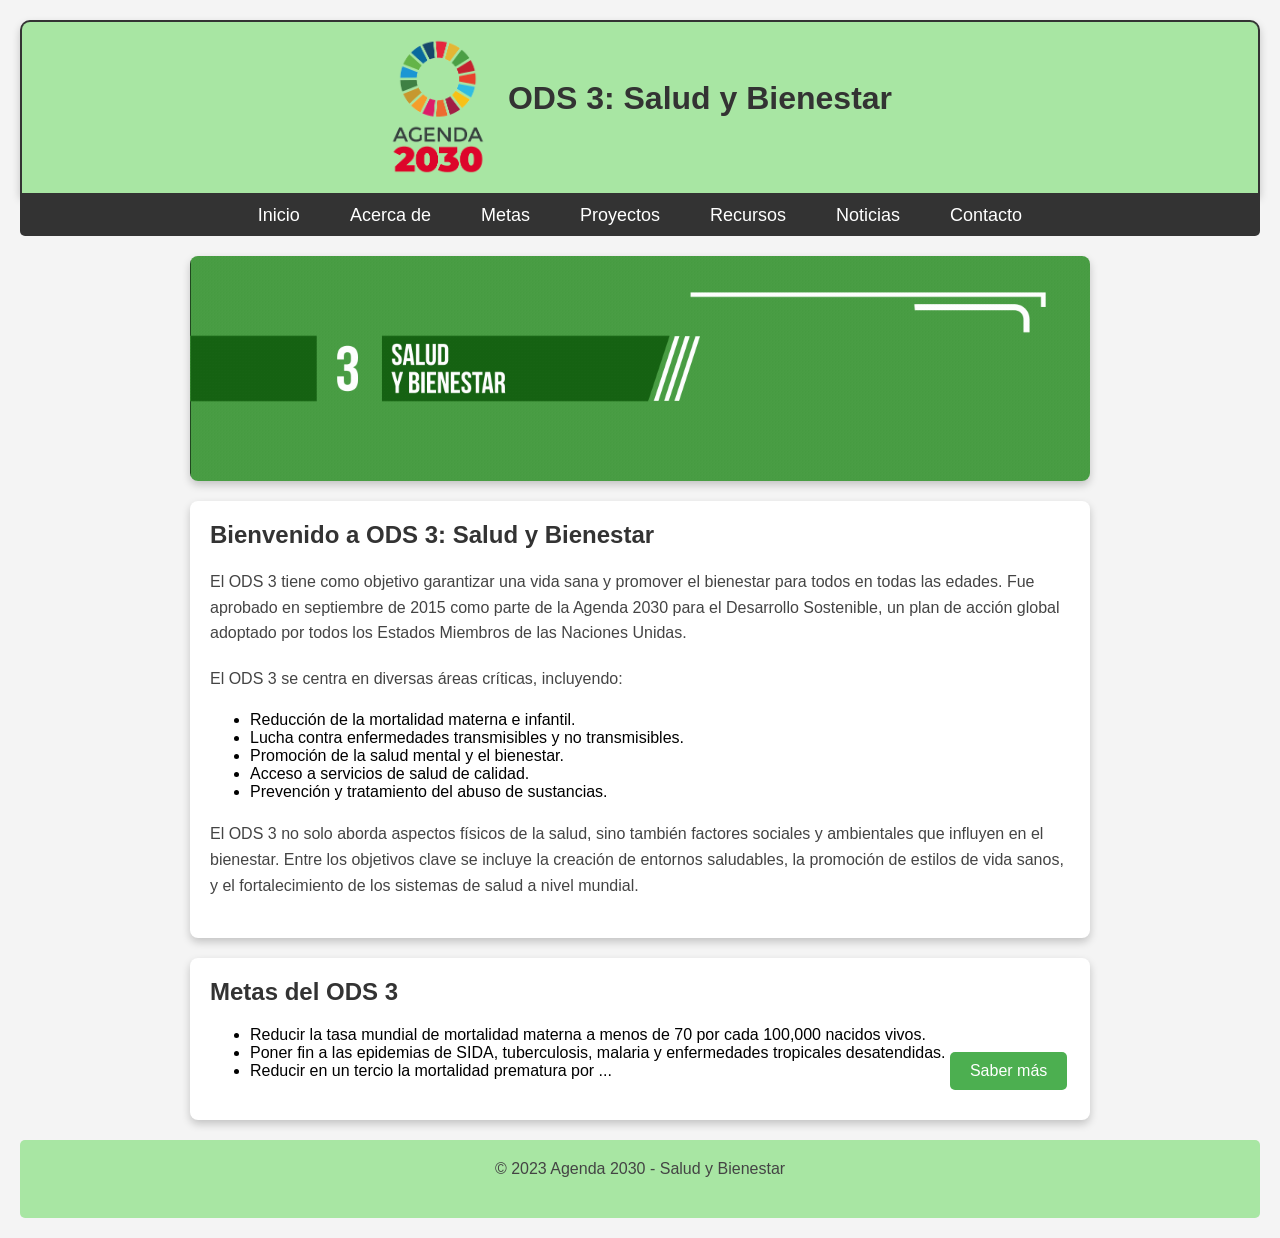
==== commit acccf695: "separated into diferent html archives and added info" ====
--- a/index.html
+++ b/index.html
@@ -5,31 +5,34 @@
     <meta name="viewport" content="width=device-width, initial-scale=1.0">
     <title>ODS 3: Salud y Bienestar</title>
     <link rel="stylesheet" href="styles.css">
-    <link rel="icon" type="image/png" href="favicom.jpg">
+    <link rel="icon" type="image/png" href="images/favicom.jpg">
 </head>
 <body>
     <header>
-        <a href="#home"><img src="logo-agenda-2030.png" alt="logo agenda 2030" class="logo"></a>
+        <a href="index.html"><img src="images/logo-agenda-2030.png" alt="logo agenda 2030" class="logo"></a>
         <h1>ODS 3: Salud y Bienestar</h1>
     </header>
     <nav>
         <ul>
-            <li><a href="#home">Inicio</a></li>
-            <li><a href="#about">Acerca de</a></li>
-            <li><a href="#goals">Metas</a></li>
-            <li><a href="#projects">Proyectos</a></li>
-            <li><a href="#resources">Recursos</a></li>
-            <li><a href="#news">Noticias</a></li>
-            <li><a href="#contact">Contacto</a></li>
+            <li><a href="index.html">Inicio</a></li>
+            <li><a href="about.html">Acerca de</a></li>
+            <li><a href="goals.html">Metas</a></li>
+            <li><a href="projects.html">Proyectos</a></li>
+            <li><a href="resources.html">Recursos</a></li>
+            <li><a href="news.html">Noticias</a></li>
+            <li><a href="contact.html">Contacto</a></li>
         </ul>
     </nav>
+    <!-- Contenedor para la imagen fija -->
+    <div class="imagen-fija">
+        <img src="images/ods3.gif" alt="Banner ODS 3" class="banner-ods">
+    </div>
     <main>
-        <section id="home" class="texto-fondo-blanco"></section>
-            <img src="Sustainable_Development_Goal-es-15.jpg" alt="ODS 3 Logo" class="ods-logo">
+        <section id="home" class="texto-fondo-blanco">
             <h2>Bienvenido a ODS 3: Salud y Bienestar</h2>
             <p>El ODS 3 tiene como objetivo garantizar una vida sana y promover el bienestar para todos en todas las edades. Fue aprobado en septiembre de 2015 como parte de la Agenda 2030 para el Desarrollo Sostenible, un plan de acción global adoptado por todos los Estados Miembros de las Naciones Unidas.</p>
             <p>El ODS 3 se centra en diversas áreas críticas, incluyendo:</p>
-            <ul>
+            <ul class="areas">
                 <li>Reducción de la mortalidad materna e infantil.</li>
                 <li>Lucha contra enfermedades transmisibles y no transmisibles.</li>
                 <li>Promoción de la salud mental y el bienestar.</li>
@@ -38,44 +41,16 @@
             </ul>
             <p>El ODS 3 no solo aborda aspectos físicos de la salud, sino también factores sociales y ambientales que influyen en el bienestar. Entre los objetivos clave se incluye la creación de entornos saludables, la promoción de estilos de vida sanos, y el fortalecimiento de los sistemas de salud a nivel mundial.</p>
         </section>
-        <section id="about" class="texto-fondo-blanco">
-            <h2>Acerca de ODS 3</h2>
-            <p>El ODS 3 fue adoptado como parte de los 17 Objetivos de Desarrollo Sostenible en la Cumbre de las Naciones Unidas para el Desarrollo Sostenible en 2015. Estos objetivos buscan abordar los desafíos globales, incluidas la pobreza, la desigualdad, el cambio climático, la degradación ambiental, la paz y la justicia.</p>
-            <p>El ODS 3 tiene metas específicas, como:</p>
-            <ul>
-                <li>Reducir la tasa mundial de mortalidad materna a menos de 70 por cada 100,000 nacidos vivos.</li>
-                <li>Poner fin a las epidemias de SIDA, tuberculosis, malaria y enfermedades tropicales desatendidas.</li>
-                <li>Reducir las muertes y lesiones causadas por accidentes de tráfico.</li>
-            </ul>
-            <p>Además, el ODS 3 aborda la salud reproductiva, la atención sanitaria de calidad, y la cobertura sanitaria universal. Estas metas son fundamentales para el bienestar de todas las personas y para la construcción de sociedades inclusivas y sostenibles.</p>
-            <p>El progreso hacia el ODS 3 es medido y monitoreado a través de una serie de indicadores y metas concretas. Estos indicadores permiten evaluar el impacto de las políticas y programas implementados a nivel mundial, regional y nacional.</p>
-            <p>En 2020, la pandemia de COVID-19 destacó la importancia crítica del ODS 3. La crisis sanitaria global subrayó la necesidad de sistemas de salud resilientes, la cooperación internacional y el acceso equitativo a servicios de salud y vacunas.</p>
-            <p>La colaboración entre gobiernos, organizaciones internacionales, sociedad civil y sector privado es esencial para alcanzar las metas del ODS 3. Juntos, podemos garantizar la salud y el bienestar para todos en todas las edades.</p>
-        </section>
         <section id="goals" class="texto-fondo-blanco">
             <h2>Metas del ODS 3</h2>
             <ul>
                 <li>Reducir la tasa mundial de mortalidad materna a menos de 70 por cada 100,000 nacidos vivos.</li>
                 <li>Poner fin a las epidemias de SIDA, tuberculosis, malaria y enfermedades tropicales desatendidas.</li>
-                <li>Reducir en un tercio la mortalidad prematura por enfermedades no transmisibles.</li>
-                <li>Lograr la cobertura sanitaria universal.</li>
-                <li>Garantizar el acceso a medicamentos y vacunas esenciales a precios asequibles.</li>
-                <li>Reducir las muertes y lesiones causadas por accidentes de tráfico.</li>
-                <li>Garantizar el acceso universal a servicios de salud sexual y reproductiva.</li>
-                <li>Aumentar la financiación de la salud y la contratación, desarrollo, formación y retención del personal sanitario.</li>
-                <li>Fortalecer la capacidad de todos los países en materia de alerta temprana, reducción de riesgos y gestión de los riesgos para la salud nacional y mundial.</li>
+                <li>Reducir en un tercio la mortalidad prematura por ...</li>
+                
             </ul>
-            <p>El ODS 3 también destaca la importancia de abordar las desigualdades en salud y garantizar que todos, especialmente los más vulnerables, tengan acceso a servicios de salud de calidad. La equidad en salud es un principio fundamental para lograr el desarrollo sostenible.</p>
-        </section>
-        <section id="contact" class="texto-fondo-blanco">
-            <h2>Contacto</h2>
-            <p>Para más información, por favor contáctenos a través de nuestro correo electrónico: info@ods3salud.org</p>
-            <p>También puede seguirnos en nuestras redes sociales para estar al tanto de las últimas noticias y actualizaciones:</p>
-            <ul>
-                <li><a href="https://facebook.com/ods3salud" target="_blank">Facebook</a></li>
-                <li><a href="https://twitter.com/ods3salud" target="_blank">Twitter</a></li>
-                <li><a href="https://instagram.com/ods3salud" target="_blank">Instagram</a></li>
-            </ul>
+            <!-- Botón "Saber más" -->
+            <a href="goals.html" class="btn-saber-mas">Saber más</a>
         </section>
     </main>
     <footer>
--- a/styles.css
+++ b/styles.css
@@ -10,10 +10,9 @@
     font-family: Arial, sans-serif;
     background-color: #f4f4f4;
     text-align: center;
-    padding: 20px; /* Añade un poco de espacio alrededor del contenido */
+    padding: 20px;
 }
 
-/* Estilos del header */
 /* Estilos del header */
 header {
     background-color: #A8E6A3;
@@ -24,28 +23,25 @@
     justify-content: center;
     gap: 20px;
     border: 2px solid #333;
-    border-radius: 10px 10px 0 0; /* Bordes redondeados solo arriba */
+    border-radius: 10px 10px 0 0;
     box-shadow: 0px 4px 8px rgba(0, 0, 0, 0.2);
-    border-bottom: none; /* Elimina el borde inferior */
+    border-bottom: none;
 }
 
 /* Estilos del menú */
 nav {
     background-color: #333;
     padding: 10px;
-    margin-top: 0px;
-    border-radius: 0 0 5px 5px; /* Bordes redondeados solo abajo */
-    border-top: 2px solid #333; /* Añade un borde superior para coincidir */
+    margin-top: -2px; /* Corregir el margen superior */
+    border-radius: 0 0 5px 5px;
+    border-top: 2px solid #333;
 }
-
 
 /* Estilos del logo */
 .logo {
-    width: 100px; /* Ajusta el tamaño de la imagen */
+    width: 100px;
     height: auto;
 }
-
-
 
 nav ul {
     list-style: none;
@@ -55,6 +51,7 @@
 
 nav ul li {
     margin: 0 15px;
+    list-style: none;
 }
 
 nav ul li a {
@@ -62,11 +59,15 @@
     text-decoration: none;
     font-size: 18px;
     padding: 10px;
-    border-radius: 5px; /* Bordes redondeados */
+    border-radius: 5px;
 }
 
 nav ul li a:hover {
     background-color: #575757;
+}
+
+.areas {
+    list-style: none;
 }
 
 /* Secciones con fondo blanco y estilo mejorado */
@@ -75,15 +76,15 @@
     max-width: 900px;
     margin: 20px auto;
     padding: 20px;
-    border-radius: 8px; /* Bordes redondeados */
-    box-shadow: 0px 4px 8px rgba(0, 0, 0, 0.2); /* Sombra */
-    text-align: left; /* Texto alineado a la izquierda */
+    border-radius: 8px;
+    box-shadow: 0px 4px 8px rgba(0, 0, 0, 0.2);
+    text-align: left;
 }
 
 /* Ajustes de la imagen */
 .ods-logo {
     display: block;
-    margin: 20px auto; /* Añade un margen superior de 20px */
+    margin: 20px auto;
     width: 150px;
 }
 
@@ -96,15 +97,32 @@
 p {
     color: #444;
     line-height: 1.6;
-    margin-bottom: 20px; /* Espacio inferior entre párrafos */
+    margin-bottom: 20px;
 }
 
 /* Estilo de listas dentro del rectángulo */
 .texto-fondo-blanco ul {
-    list-style-type: disc; /* Viñetas visibles */
-    padding-left: 40px; /* Espaciado adecuado */
-    display: inline-block; /* Evita que la lista se expanda al 100% */
-    margin-bottom: 20px; /* Espacio inferior entre listas */
+    list-style-type: disc;
+    padding-left: 40px;
+    display: inline-block;
+    margin-bottom: 20px;
+}
+
+/* Estilos del botón "Saber más" */
+.btn-saber-mas {
+    display: inline-block;
+    background-color: #4CAF50; /* Verde */
+    color: white;
+    padding: 10px 20px;
+    text-decoration: none;
+    border-radius: 5px;
+    font-size: 16px;
+    margin-top: 20px;
+    transition: background-color 0.3s ease;
+}
+
+.btn-saber-mas:hover {
+    background-color: #45a049; /* Verde más oscuro al pasar el ratón */
 }
 
 /* Estilos del pie de página */
@@ -114,7 +132,7 @@
     text-align: center;
     padding: 1rem;
     margin-top: 20px;
-    border-radius: 5px; /* Bordes redondeados */
+    border-radius: 5px;
 }
 
 /* Media Queries para hacer la página responsive */
@@ -158,4 +176,16 @@
     p {
         font-size: 14px;
     }
+}
+
+
+/* Estilos para la nueva imagen rectangular (banner) */
+.banner-ods {
+    width: 100%; /* La imagen ocupará el 100% del ancho de su contenedor */
+    max-width: 900px; /* Limitamos el ancho máximo para que no se vea demasiado grande */
+    height: auto; /* La altura se ajusta automáticamente para mantener la proporción */
+    display: block;
+    margin: 20px auto; /* Centramos la imagen y añadimos un margen superior e inferior */
+    border-radius: 8px; /* Bordes redondeados */
+    box-shadow: 0px 4px 8px rgba(0, 0, 0, 0.2); /* Sombra suave */
 }
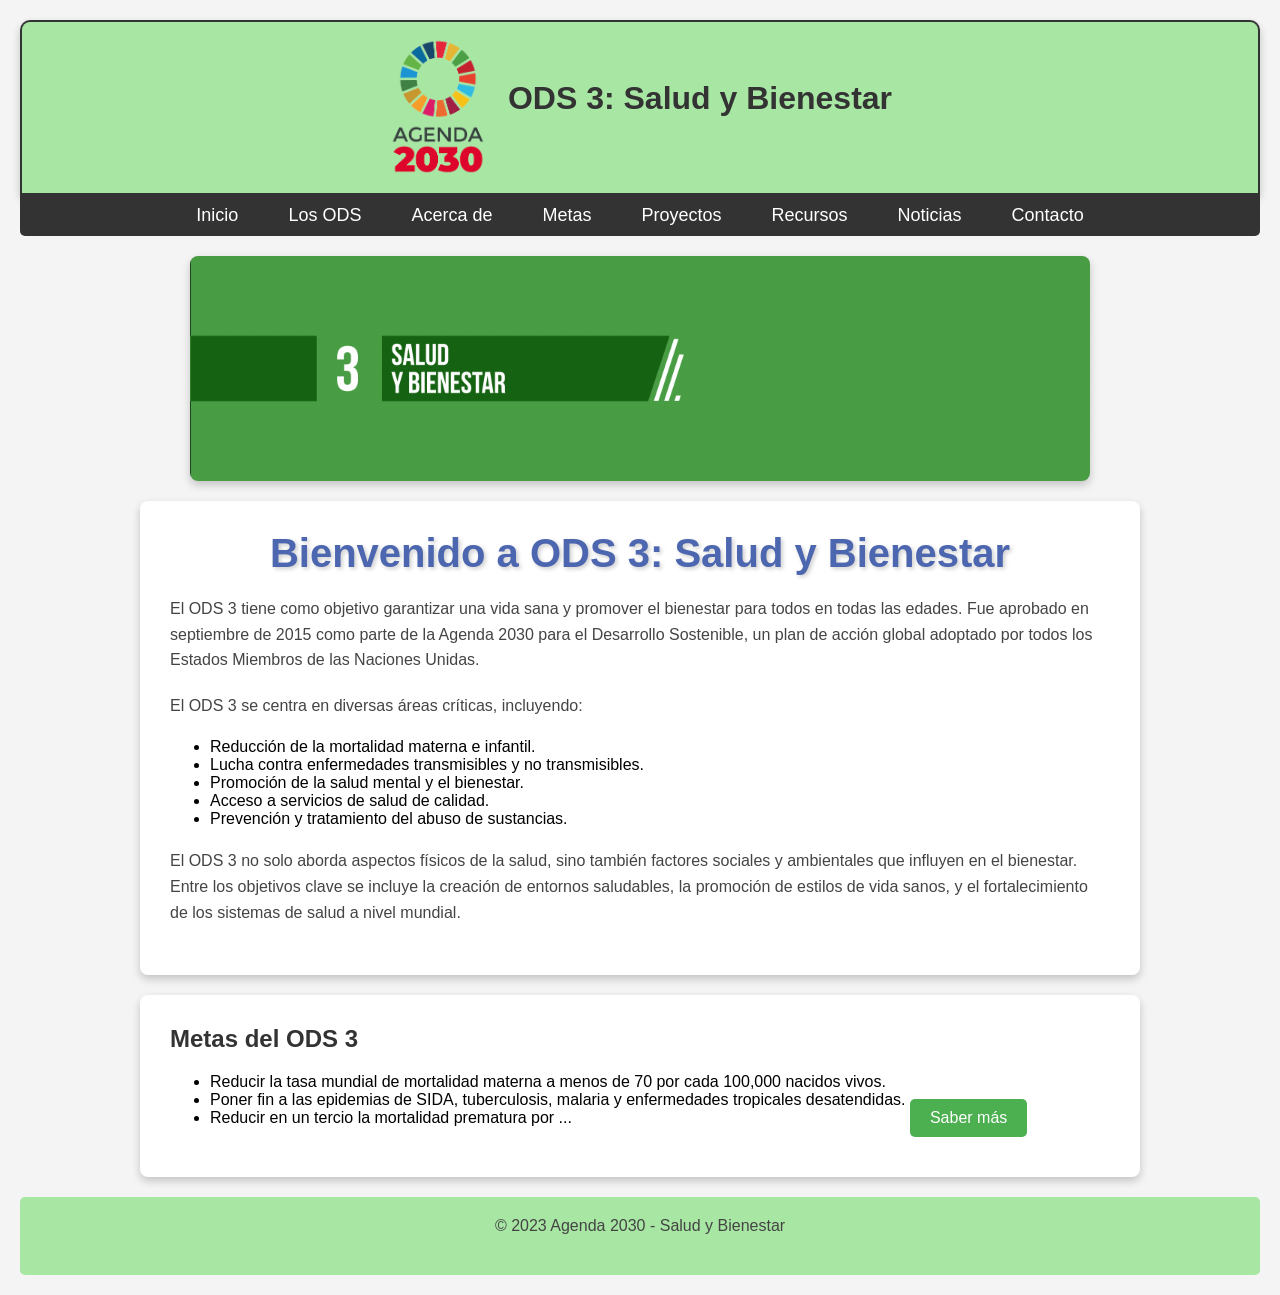
==== commit 08b9bb5c: "modified content, added new pages and bugs fixed" ====
--- a/index.html
+++ b/index.html
@@ -15,12 +15,14 @@
     <nav>
         <ul>
             <li><a href="index.html">Inicio</a></li>
+            <li><a href="ODS.html">Los ODS</a></li> <!-- Nuevo apartado -->
             <li><a href="about.html">Acerca de</a></li>
             <li><a href="goals.html">Metas</a></li>
             <li><a href="projects.html">Proyectos</a></li>
             <li><a href="resources.html">Recursos</a></li>
             <li><a href="news.html">Noticias</a></li>
             <li><a href="contact.html">Contacto</a></li>
+
         </ul>
     </nav>
     <!-- Contenedor para la imagen fija -->
@@ -29,7 +31,7 @@
     </div>
     <main>
         <section id="home" class="texto-fondo-blanco">
-            <h2>Bienvenido a ODS 3: Salud y Bienestar</h2>
+            <h2 class="titulo-principal">Bienvenido a ODS 3: Salud y Bienestar</h2>
             <p>El ODS 3 tiene como objetivo garantizar una vida sana y promover el bienestar para todos en todas las edades. Fue aprobado en septiembre de 2015 como parte de la Agenda 2030 para el Desarrollo Sostenible, un plan de acción global adoptado por todos los Estados Miembros de las Naciones Unidas.</p>
             <p>El ODS 3 se centra en diversas áreas críticas, incluyendo:</p>
             <ul class="areas">
@@ -47,7 +49,6 @@
                 <li>Reducir la tasa mundial de mortalidad materna a menos de 70 por cada 100,000 nacidos vivos.</li>
                 <li>Poner fin a las epidemias de SIDA, tuberculosis, malaria y enfermedades tropicales desatendidas.</li>
                 <li>Reducir en un tercio la mortalidad prematura por ...</li>
-                
             </ul>
             <!-- Botón "Saber más" -->
             <a href="goals.html" class="btn-saber-mas">Saber más</a>
--- a/styles.css
+++ b/styles.css
@@ -73,9 +73,9 @@
 /* Secciones con fondo blanco y estilo mejorado */
 .texto-fondo-blanco {
     background-color: white;
-    max-width: 900px;
+    max-width: 1000px; /* Aumentar el ancho máximo */
     margin: 20px auto;
-    padding: 20px;
+    padding: 30px; /* Aumentar el padding */
     border-radius: 8px;
     box-shadow: 0px 4px 8px rgba(0, 0, 0, 0.2);
     text-align: left;
@@ -178,7 +178,6 @@
     }
 }
 
-
 /* Estilos para la nueva imagen rectangular (banner) */
 .banner-ods {
     width: 100%; /* La imagen ocupará el 100% del ancho de su contenedor */
@@ -188,4 +187,114 @@
     margin: 20px auto; /* Centramos la imagen y añadimos un margen superior e inferior */
     border-radius: 8px; /* Bordes redondeados */
     box-shadow: 0px 4px 8px rgba(0, 0, 0, 0.2); /* Sombra suave */
+}
+
+/* Estilo para el título principal */
+.titulo-principal {
+    font-size: 2.5em;
+    color: #4c66af; /* Verde */
+    text-shadow: 2px 2px 4px rgba(0, 0, 0, 0.2); /* Sombra de texto */
+    margin-bottom: 20px;
+    font-weight: bold;
+    text-align: center;
+}
+
+/* Estilos para los cuadrados de los ODS */
+.ods-grid {
+    display: flex;
+    flex-wrap: wrap;
+    justify-content: center;
+    gap: 20px;
+    margin-top: 20px;
+}
+
+.ods-item {
+    background-color: white;
+    border-radius: 8px;
+    box-shadow: 0px 4px 8px rgba(0, 0, 0, 0.2);
+    text-align: center;
+    padding: 20px;
+    width: 200px;
+    transition: transform 0.3s ease;
+}
+
+.ods-item img {
+    width: 100px;
+    height: auto;
+    margin-bottom: 10px;
+}
+
+.ods-item:hover {
+    transform: scale(1.05);
+}
+
+/* Estilos para la tabla */
+table {
+    width: 100%;
+    border-collapse: collapse;
+    margin: 20px 0;
+    font-size: 1em;
+    font-family: Arial, sans-serif;
+    min-width: 400px;
+    box-shadow: 0 0 20px rgba(0, 0, 0, 0.15);
+    border: 1px solid #dddddd; /* Añadir borde a la tabla */
+}
+
+table thead tr {
+    background-color: #009879;
+    color: #ffffff;
+    text-align: left;
+}
+
+table th, table td {
+    padding: 12px 15px;
+    border: 1px solid #dddddd; /* Añadir borde a las celdas */
+}
+
+table tbody tr {
+    border-bottom: 1px solid #dddddd;
+}
+
+table tbody tr:nth-of-type(even) {
+    background-color: #f3f3f3;
+}
+
+table tbody tr:last-of-type {
+    border-bottom: 2px solid #009879;
+}
+
+/* Estilos para los cuadrados de las metas */
+.metas-grid {
+    display: flex;
+    flex-wrap: wrap;
+    justify-content: center;
+    gap: 20px;
+    margin-top: 20px;
+}
+
+.meta-item {
+    background: #f4f4f4; /* Fondo gris claro */
+    padding: 20px; /* Espacio interior */
+    border-radius: 8px; /* Bordes redondeados */
+    box-shadow: 0 2px 4px rgba(0, 0, 0, 0.1); /* Sombra suave */
+    width: calc(33% - 40px); /* Ancho de cada caja */
+    box-sizing: border-box;
+    text-align: left;
+    transition: transform 0.3s ease;
+}
+
+.meta-item:hover {
+    transform: scale(1.05);
+}
+
+@media (max-width: 768px) {
+    .meta-item {
+        width: calc(50% - 40px); /* Ancho de cada caja para pantallas más pequeñas */
+    }
+}
+
+@media (max-width: 480px) {
+    .meta-item {
+        width: calc(100% - 40px); /* Ancho de cada caja para pantallas muy pequeñas */
+    }
 }
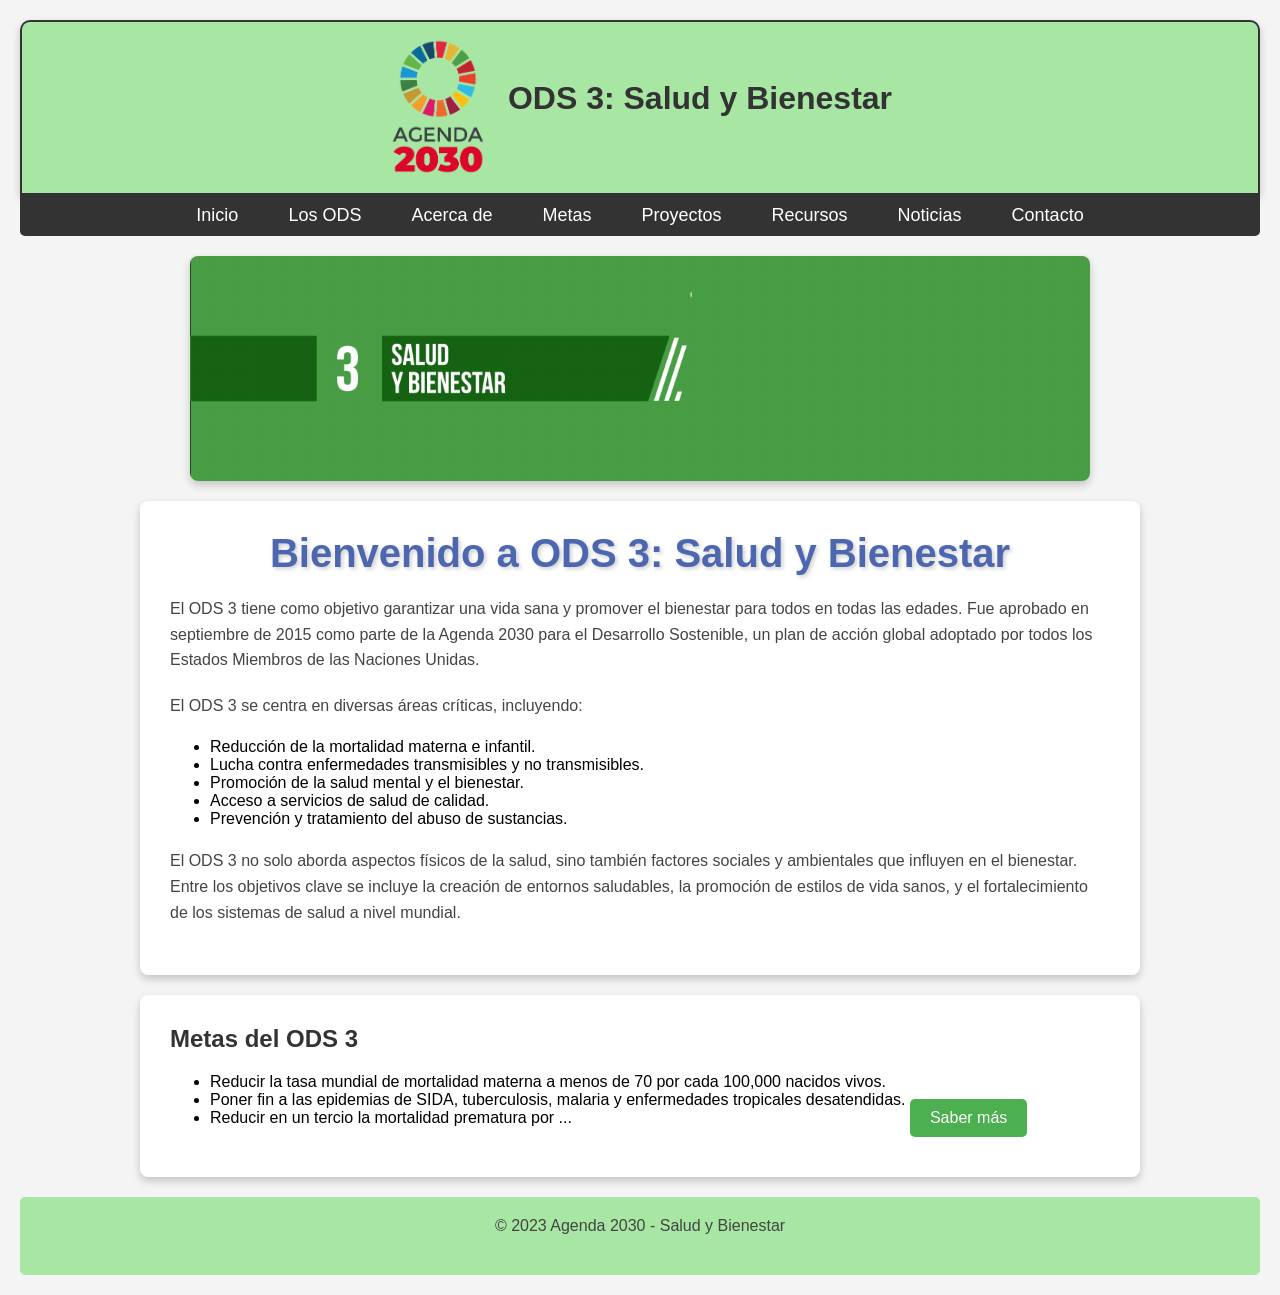
==== commit fdf28661: "modified goals page and added pictures" ====
--- a/index.html
+++ b/index.html
@@ -11,18 +11,20 @@
     <header>
         <a href="index.html"><img src="images/logo-agenda-2030.png" alt="logo agenda 2030" class="logo"></a>
         <h1>ODS 3: Salud y Bienestar</h1>
+        <div class="hamburger">
+            <img src="images/pngegg.png" alt="Menu">
+        </div>
     </header>
     <nav>
         <ul>
             <li><a href="index.html">Inicio</a></li>
-            <li><a href="ODS.html">Los ODS</a></li> <!-- Nuevo apartado -->
+            <li><a href="ODS.html">Los ODS</a></li>
             <li><a href="about.html">Acerca de</a></li>
             <li><a href="goals.html">Metas</a></li>
             <li><a href="projects.html">Proyectos</a></li>
             <li><a href="resources.html">Recursos</a></li>
             <li><a href="news.html">Noticias</a></li>
             <li><a href="contact.html">Contacto</a></li>
-
         </ul>
     </nav>
     <!-- Contenedor para la imagen fija -->
--- a/styles.css
+++ b/styles.css
@@ -297,4 +297,260 @@
     .meta-item {
         width: calc(100% - 40px); /* Ancho de cada caja para pantallas muy pequeñas */
     }
-}+}
+
+/* Estilos para la tabla */
+table {
+    width: 100%;
+    border-collapse: collapse;
+    margin: 20px 0;
+    font-size: 1em;
+    font-family: Arial, sans-serif;
+    min-width: 400px;
+    box-shadow: 0 0 20px rgba(0, 0, 0, 0.15);
+    border: 1px solid #dddddd; /* Añadir borde a la tabla */
+}
+
+table thead tr {
+    background-color: #009879;
+    color: #ffffff;
+    text-align: left;
+}
+
+table th, table td {
+    padding: 12px 15px;
+    border: 1px solid #dddddd; /* Añadir borde a las celdas */
+}
+
+table tbody tr {
+    border-bottom: 1px solid #dddddd;
+}
+
+table tbody tr:nth-of-type(even) {
+    background-color: #f3f3f3;
+}
+
+table tbody tr:last-of-type {
+    border-bottom: 2px solid #009879;
+}
+
+/* Estilos responsivos para la tabla */
+@media (max-width: 768px) {
+    table {
+        display: block;
+        overflow-x: auto;
+        white-space: nowrap;
+    }
+
+    table thead, table tbody, table th, table td, table tr {
+        display: block;
+    }
+
+    table thead tr {
+        position: absolute;
+        top: -9999px;
+        left: -9999px;
+    }
+
+    table tr {
+        border: 1px solid #dddddd;
+    }
+
+    table td {
+        border: none;
+        border-bottom: 1px solid #dddddd;
+        position: relative;
+        padding-left: 50%;
+        text-align: left;
+    }
+
+    table td:before {
+        content: attr(data-label);
+        position: absolute;
+        left: 0;
+        width: 45%;
+        padding-left: 15px;
+        font-weight: bold;
+        white-space: nowrap;
+    }
+}
+/* Estilos para el menú hamburguesa */
+.hamburger {
+    display: none;
+    cursor: pointer;
+    margin: 10px;
+}
+
+.hamburger img {
+    width: 30px;
+    height: auto;
+}
+
+/* Estilos para el menú comprimido */
+@media (max-width: 768px) {
+    nav ul {
+        display: none;
+        flex-direction: column;
+        width: 100%;
+        background-color: #333;
+        position: absolute;
+        top: 60px;
+        left: 0;
+        padding: 0;
+        margin: 0;
+        border-radius: 0 0 5px 5px;
+    }
+
+    nav ul li {
+        margin: 0;
+        width: 100%;
+        text-align: center;
+    }
+
+    nav ul li a {
+        display: block;
+        padding: 15px;
+        border-bottom: 1px solid #444;
+    }
+
+    nav ul li a:hover {
+        background-color: #575757;
+    }
+
+    .hamburger {
+        display: block;
+    }
+
+    .nav-open nav ul {
+        display: flex;
+    }
+}
+
+/* Estilos para el contenedor principal */
+.main-container {
+    display: flex;
+    flex-wrap: wrap;
+    justify-content: space-between;
+    gap: 20px;
+}
+
+.main-container > section {
+    flex: 1;
+    min-width: 300px;
+}
+
+/* Estilos para la tabla */
+table {
+    width: 100%;
+    border-collapse: collapse;
+    margin: 20px 0;
+    font-size: 1em;
+    font-family: Arial, sans-serif;
+    min-width: 400px;
+    box-shadow: 0 0 20px rgba(0, 0, 0, 0.15);
+    border: 1px solid #dddddd; /* Añadir borde a la tabla */
+}
+
+table thead tr {
+    background-color: #009879;
+    color: #ffffff;
+    text-align: left;
+}
+
+table th, table td {
+    padding: 12px 15px;
+    border: 1px solid #dddddd; /* Añadir borde a las celdas */
+}
+
+table tbody tr {
+    border-bottom: 1px solid #dddddd;
+}
+
+table tbody tr:nth-of-type(even) {
+    background-color: #f3f3f3;
+}
+
+table tbody tr:last-of-type {
+    border-bottom: 2px solid #009879;
+}
+
+/* Estilos responsivos para la tabla */
+@media (max-width: 768px) {
+    table {
+        display: block;
+        overflow-x: auto;
+        white-space: nowrap;
+    }
+
+    table thead, table tbody, table th, table td, table tr {
+        display: block;
+    }
+
+    table thead tr {
+        position: absolute;
+        top: -9999px;
+        left: -9999px;
+    }
+
+    table tr {
+        border: 1px solid #dddddd;
+    }
+
+    table td {
+        border: none;
+        border-bottom: 1px solid #dddddd;
+        position: relative;
+        padding-left: 50%;
+        text-align: left;
+    }
+
+    table td:before {
+        content: attr(data-label);
+        position: absolute;
+        left: 0;
+        width: 45%;
+        padding-left: 15px;
+        font-weight: bold;
+        white-space: nowrap;
+    }
+}
+
+/* Estilos para las cajas de las metas */
+.metas-grid {
+    display: flex;
+    flex-wrap: wrap;
+    justify-content: center;
+    gap: 20px;
+    margin-top: 20px;
+}
+
+.meta-item {
+    background: #f4f4f4; /* Fondo gris claro */
+    padding: 20px; /* Espacio interior */
+    border-radius: 8px; /* Bordes redondeados */
+    box-shadow: 0 2px 4px rgba(0, 0, 0, 0.1); /* Sombra suave */
+    width: calc(33% - 40px); /* Ancho de cada caja */
+    box-sizing: border-box;
+    text-align: left;
+    transition: transform 0.3s ease, border 0.3s ease;
+    border: 2px solid transparent; /* Borde transparente por defecto */
+}
+
+.meta-item:hover {
+    transform: scale(1.05);
+    border: 2px solid #4caf50; /* Borde verde al hacer hover */
+}
+
+@media (max-width: 768px) {
+    .meta-item {
+        width: calc(50% - 40px); /* Ancho de cada caja para pantallas más pequeñas */
+    }
+}
+
+@media (max-width: 480px) {
+    .meta-item {
+        width: calc(100% - 40px); /* Ancho de cada caja para pantallas muy pequeñas */
+    }
+}
+
+
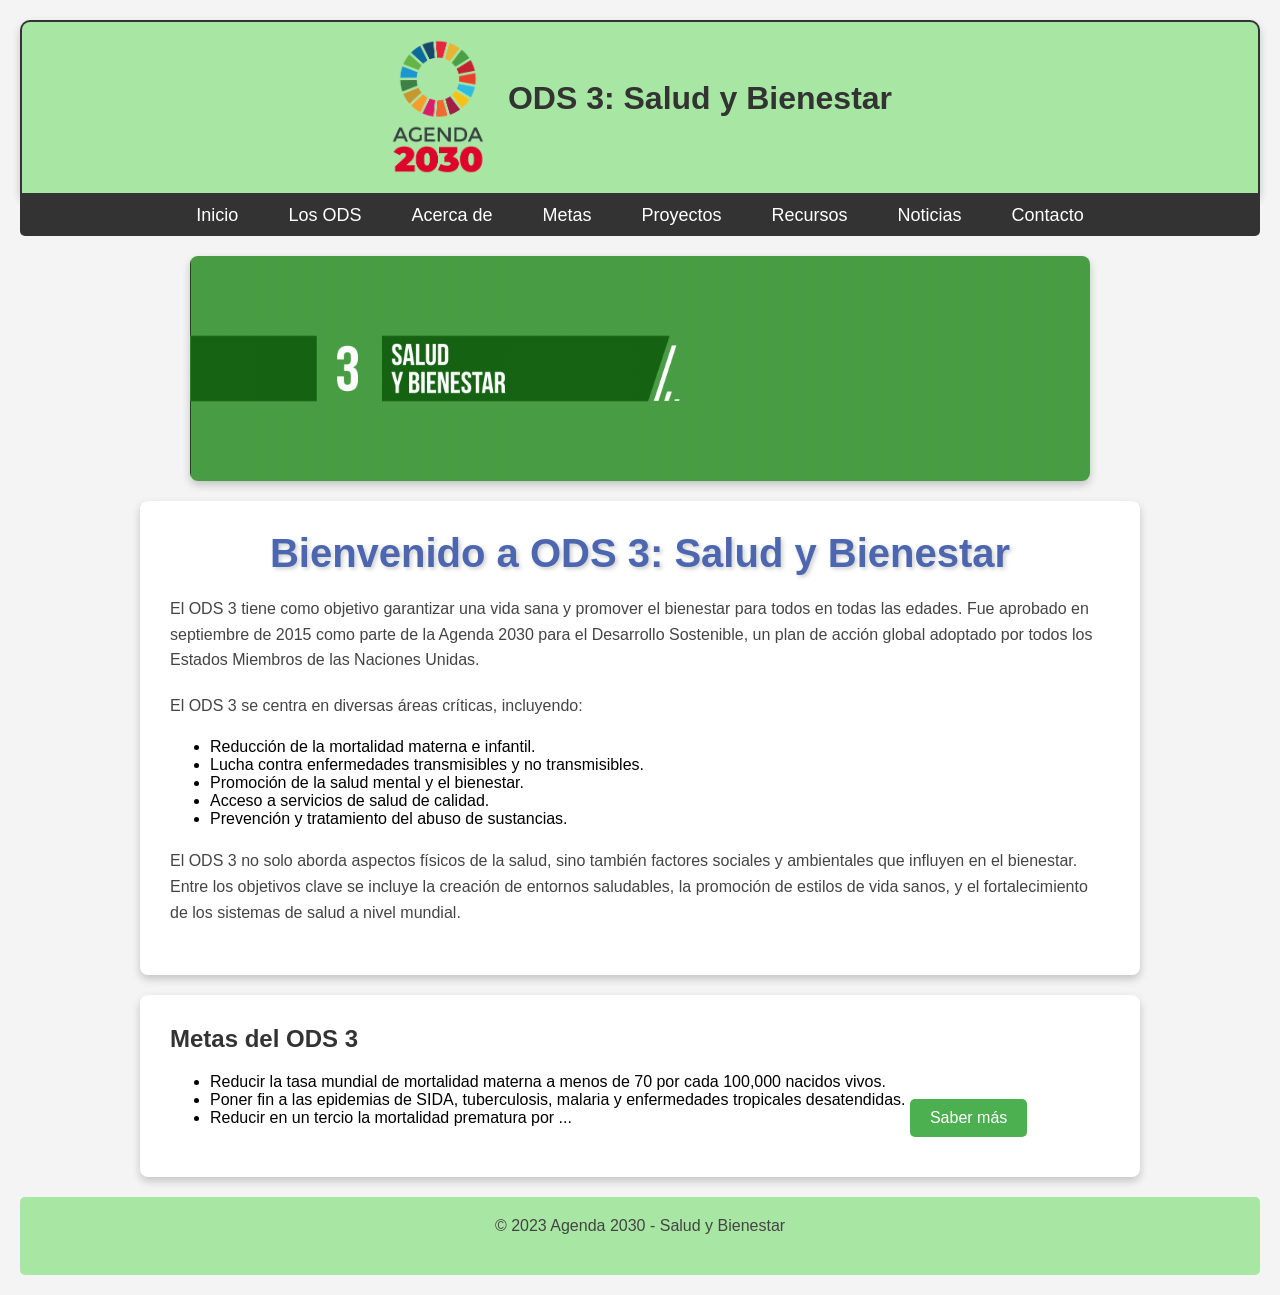
==== commit 5335f69e: "Fixed the hamburger menu bar on all pages" ====
--- a/index.html
+++ b/index.html
@@ -59,5 +59,10 @@
     <footer>
         <p>&copy; 2023 Agenda 2030 - Salud y Bienestar</p>
     </footer>
+    <script>
+        document.querySelector('.hamburger').addEventListener('click', function() {
+            document.body.classList.toggle('nav-open');
+        });
+    </script>
 </body>
 </html>
--- a/styles.css
+++ b/styles.css
@@ -326,10 +326,6 @@
     border-bottom: 1px solid #dddddd;
 }
 
-table tbody tr:nth-of-type(even) {
-    background-color: #f3f3f3;
-}
-
 table tbody tr:last-of-type {
     border-bottom: 2px solid #009879;
 }
@@ -342,7 +338,7 @@
         white-space: nowrap;
     }
 
-    table thead, table tbody, table th, table td, table tr {
+    table thead, table th, table td, table tr {
         display: block;
     }
 
@@ -466,10 +462,6 @@
     border-bottom: 1px solid #dddddd;
 }
 
-table tbody tr:nth-of-type(even) {
-    background-color: #f3f3f3;
-}
-
 table tbody tr:last-of-type {
     border-bottom: 2px solid #009879;
 }
@@ -482,7 +474,7 @@
         white-space: nowrap;
     }
 
-    table thead, table tbody, table th, table td, table tr {
+    table thead, table th, table td, table tr {
         display: block;
     }
 
@@ -545,6 +537,13 @@
     .meta-item {
         width: calc(50% - 40px); /* Ancho de cada caja para pantallas más pequeñas */
     }
+    .table-container tbody, table {
+        display: contents;
+    }
+    .table-container td {
+        white-space: normal;
+        word-wrap: break-word;
+    }
 }
 
 @media (max-width: 480px) {
@@ -552,5 +551,3 @@
         width: calc(100% - 40px); /* Ancho de cada caja para pantallas muy pequeñas */
     }
 }
-
-
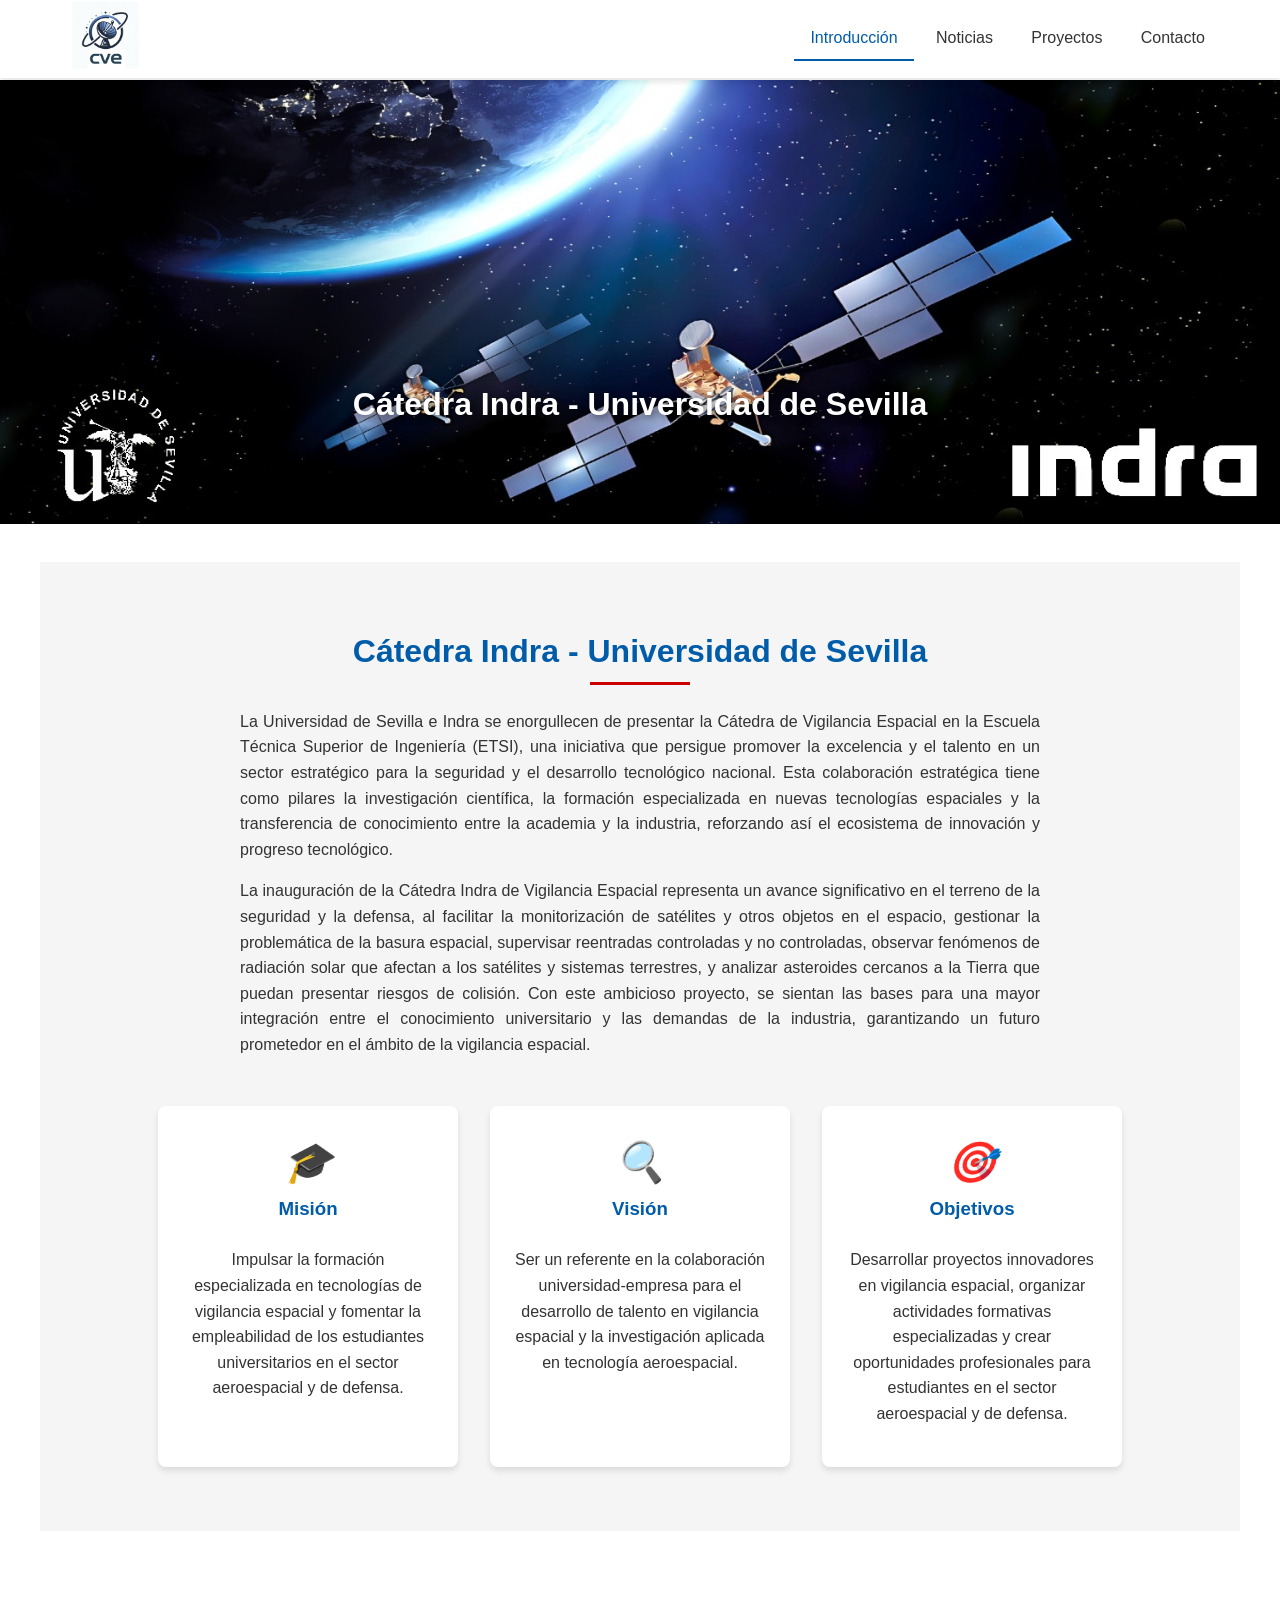
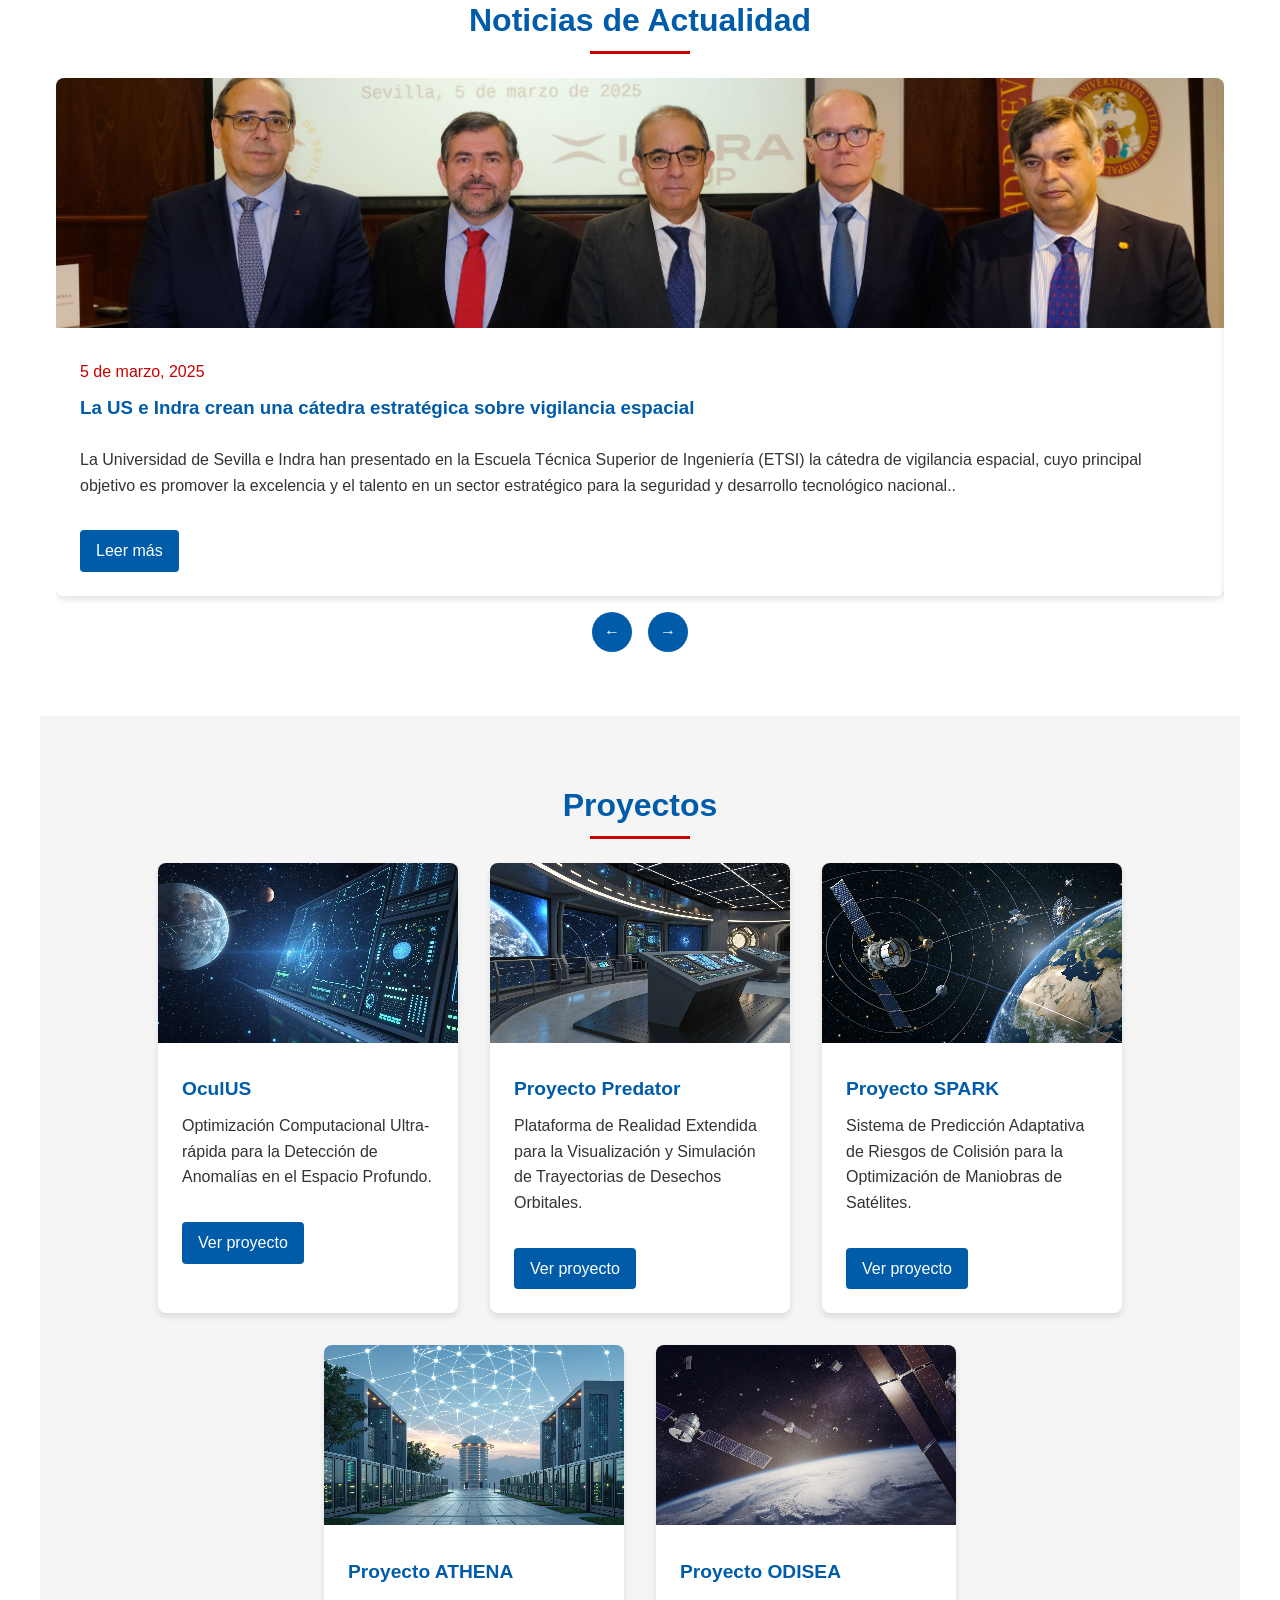
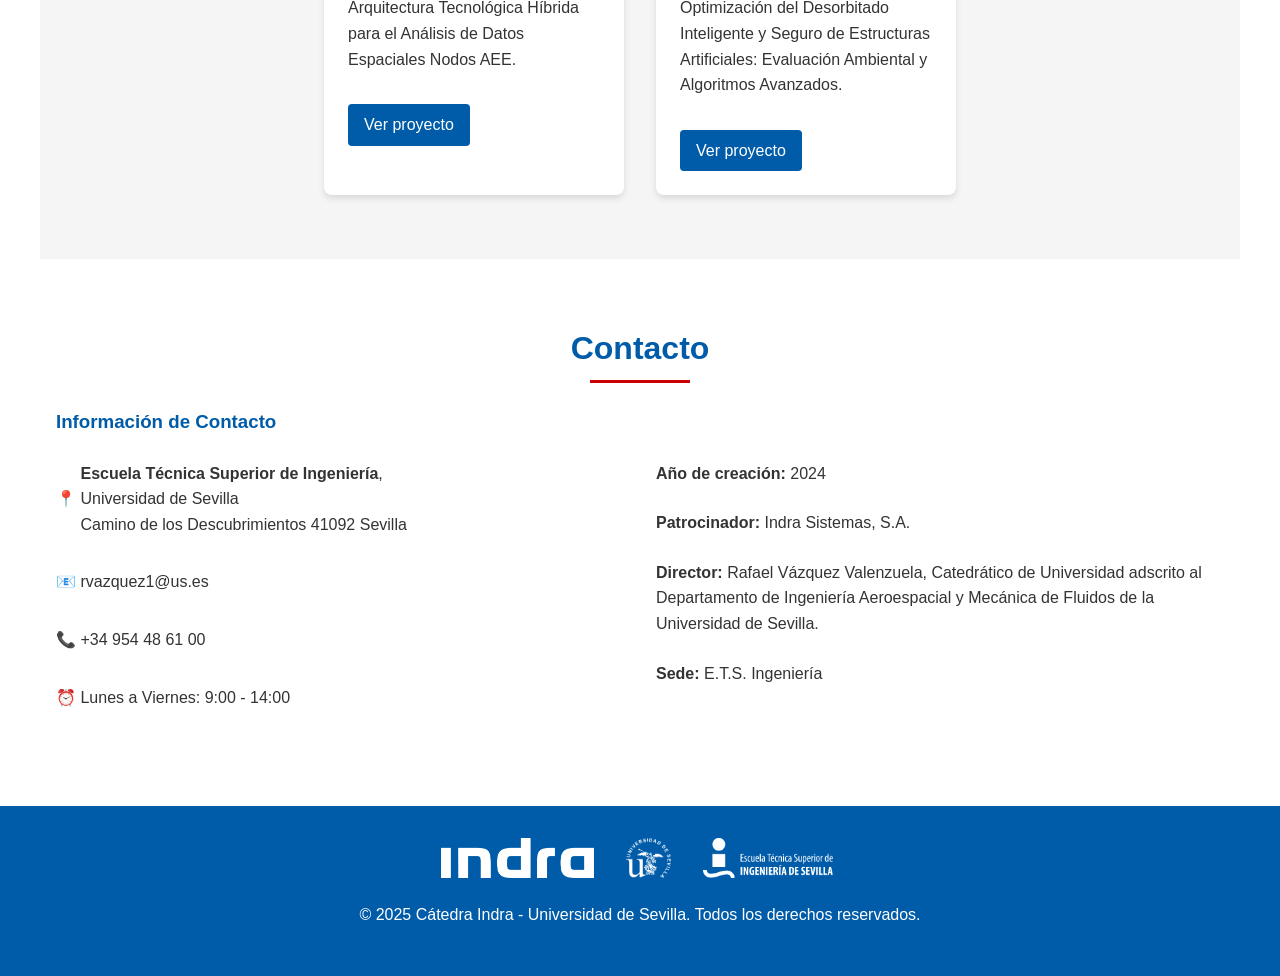
==== commit 19502e5d: "UPDATE INDEX.html" ====
--- a/index.html
+++ b/index.html
@@ -3,66 +3,752 @@
 <head>
     <meta charset="UTF-8">
     <meta name="viewport" content="width=device-width, initial-scale=1.0">
-    <title>ODS 3: Salud y Bienestar</title>
-    <link rel="stylesheet" href="styles.css">
-    <link rel="icon" type="image/png" href="images/favicom.jpg">
+    <title>Cátedra Indra - Universidad de Sevilla</title>
+    <link rel="icon" href="favicon.png">
+    <style>
+        :root {
+            --primary-color: #005ca9; /* Azul Indra */
+            --secondary-color: #cc0000; /* Rojo Universidad de Sevilla */
+            --text-color: #333;
+            --light-gray: #f5f5f5;
+            --white: #ffffff;
+            --shadow: 0 4px 6px rgba(0, 0, 0, 0.1);
+        }
+        
+        * {
+            margin: 0;
+            padding: 0;
+            box-sizing: border-box;
+            font-family: 'Segoe UI', Tahoma, Geneva, Verdana, sans-serif;
+        }
+        
+        body {
+            color: var(--text-color);
+            line-height: 1.6;
+        }
+        
+        header {
+            background-color: var(--white);
+            box-shadow: var(--shadow);
+            position: fixed;
+            top: 0;
+            width: 100%;
+            z-index: 1000;
+        }
+        
+        .top-bar {
+            display: flex;
+            justify-content: space-between;
+            align-items: center;
+            padding: 0rem 1rem ;
+            max-width: 1200px;
+            margin: 0 auto;
+        }
+        
+        .logo-container {
+            display: flex;
+            align-items: center;
+        }
+        
+        .logo {
+            height: 70px;
+            margin-right: 10px;
+        }
+        
+        .navbar {
+            display: flex;
+        }
+        
+        .nav-link {
+            color: var(--text-color);
+            text-decoration: none;
+            padding: 0.5rem 1rem;
+            margin: 0 0.2rem;
+            transition: all 0.3s ease;
+            font-weight: 500;
+        }
+        
+        .nav-link:hover, .nav-link.active {
+            color: var(--primary-color);
+            border-bottom: 2px solid var(--primary-color);
+        }
+        
+        .mobile-menu-btn {
+            display: none;
+            background: none;
+            border: none;
+            font-size: 1.5rem;
+            cursor: pointer;
+            color: var(--text-color);
+        }
+        
+        main {
+            margin-top: 80px;
+        }
+        
+        section {
+            padding: 4rem 1rem;
+            max-width: 1200px;
+            margin: 0 auto;
+        }
+        
+        section:nth-child(even) {
+            background-color: var(--light-gray);
+        }
+        
+        h1, h2, h3 {
+            color: var(--primary-color);
+            margin-bottom: 1.5rem;
+        }
+        
+        h1 {
+            font-size: 2.5rem;
+        }
+        
+        h2 {
+            font-size: 2rem;
+            text-align: center;
+            position: relative;
+            padding-bottom: 0.5rem;
+        }
+        
+        h2::after {
+            content: '';
+            position: absolute;
+            bottom: 0;
+            left: 50%;
+            transform: translateX(-50%);
+            width: 100px;
+            height: 3px;
+            background-color: var(--secondary-color);
+        }
+        
+        p {
+            margin-bottom: 1rem;
+        }
+        
+        .intro-container {
+            display: flex;
+            flex-direction: column;
+            align-items: center;
+        }
+        
+        .intro-text {
+            max-width: 800px;
+            text-align: justify;
+            margin-bottom: 2rem;
+        }
+        
+        .intro-features {
+            display: flex;
+            flex-wrap: wrap;
+            justify-content: center;
+            gap: 2rem;
+        }
+
+        .encabezado {
+            width: 100%;
+            height: 444px;
+        }
+
+        .title-text {
+            position: absolute;
+            top: 45%;
+            left: 50%;
+            transform: translate(-50%, -50%);
+            color: white;
+            font-size: 32px;
+            font-weight: bold;
+            text-align: center;
+            text-shadow: 2px 2px 8px rgba(0, 0, 0, 0.7);
+        }
+        
+        .feature {
+            background-color: var(--white);
+            box-shadow: var(--shadow);
+            padding: 1.5rem;
+            border-radius: 8px;
+            width: 300px;
+            text-align: center;
+            transition: transform 0.3s ease;
+        }
+        
+        .feature:hover {
+            transform: translateY(-5px);
+        }
+        
+        .feature i {
+            font-size: 2.5rem;
+            color: var(--primary-color);
+            margin-bottom: 1rem;
+        }
+        
+        /* Carrusel de Noticias */
+        .news-carousel {
+            position: relative;
+            max-width: 100%;
+            margin: 0 auto;
+            overflow: hidden;
+        }
+        
+        .carousel-container {
+            display: flex;
+            transition: transform 1s ease;
+        }
+        
+        .carousel-slide {
+            min-width: 100%;
+            box-shadow: var(--shadow);
+            border-radius: 8px;
+            overflow: hidden;
+            background-color: var(--white);
+        }
+        
+        .news-image {
+            width: 100%;
+            height: 250px;
+            object-fit: cover;
+        }
+        
+        .news-content {
+            padding: 1.5rem;
+        }
+        
+        .news-date {
+            color: var(--secondary-color);
+            font-weight: 500;
+            margin-bottom: 0.5rem;
+        }
+        
+        .carousel-buttons {
+            display: flex;
+            justify-content: center;
+            margin-top: 1rem;
+        }
+        
+        .carousel-btn {
+            background-color: var(--primary-color);
+            color: var(--white);
+            border: none;
+            width: 40px;
+            height: 40px;
+            border-radius: 50%;
+            margin: 0 0.5rem;
+            cursor: pointer;
+            font-size: 1rem;
+            transition: background-color 0.3s ease;
+        }
+        
+        .carousel-btn:hover {
+            background-color: var(--secondary-color);
+        }
+        
+        /* Proyectos */
+        .projects-container {
+            display: flex;
+            flex-wrap: wrap;
+            gap: 2rem;
+            justify-content: center;
+        }
+        
+        .project-card {
+            background-color: var(--white);
+            box-shadow: var(--shadow);
+            border-radius: 8px;
+            overflow: hidden;
+            width: 300px;
+            transition: transform 0.3s ease;
+        }
+        
+        .project-card:hover {
+            transform: translateY(-5px);
+        }
+        
+        .project-image {
+            width: 100%;
+            height: 180px;
+            object-fit: cover;
+        }
+        
+        .project-content {
+            padding: 1.5rem;
+        }
+        
+        .project-title {
+            font-size: 1.2rem;
+            color: var(--primary-color);
+            margin-bottom: 0.5rem;
+        }
+        
+        .btn {
+            display: inline-block;
+            background-color: var(--primary-color);
+            color: var(--white);
+            padding: 0.5rem 1rem;
+            border-radius: 4px;
+            text-decoration: none;
+            margin-top: 1rem;
+            transition: background-color 0.3s ease;
+        }
+        
+        .btn:hover {
+            background-color: var(--secondary-color);
+        }
+        
+        /* Contacto */
+        .contact-container {
+            display: flex;
+            flex-wrap: wrap;
+            gap: 2rem;
+        }
+        
+        .contact-info {
+            flex: 1;
+            min-width: 300px;
+        }
+        
+        .contact-form {
+            flex: 1;
+            min-width: 300px;
+        }
+        
+        .contact-item {
+            display: flex;
+            align-items: center;
+            margin-bottom: 1rem;
+        }
+        
+        .contact-item i {
+            font-size: 1.2rem;
+            color: var(--primary-color);
+            margin-right: 1rem;
+            width: 20px;
+        }
+        
+        .social-links {
+            display: flex;
+            gap: 1rem;
+            margin-top: 1.5rem;
+        }
+        
+        .social-link {
+            display: flex;
+            align-items: center;
+            justify-content: center;
+            width: 40px;
+            height: 40px;
+            background-color: var(--primary-color);
+            color: var(--white);
+            border-radius: 50%;
+            text-decoration: none;
+            transition: background-color 0.3s ease;
+        }
+        
+        .social-link:hover {
+            background-color: var(--secondary-color);
+        }
+        
+        .form-group {
+            margin-bottom: 1.5rem;
+        }
+        
+        label {
+            display: block;
+            margin-bottom: 0.5rem;
+            font-weight: 500;
+        }
+        
+        input, textarea {
+            width: 100%;
+            padding: 0.8rem;
+            border: 1px solid #ddd;
+            border-radius: 4px;
+            font-size: 1rem;
+        }
+        
+        textarea {
+            resize: vertical;
+            min-height: 150px;
+        }
+        
+        .submit-btn {
+            background-color: var(--primary-color);
+            color: var(--white);
+            border: none;
+            padding: 0.8rem 1.5rem;
+            border-radius: 4px;
+            cursor: pointer;
+            font-size: 1rem;
+            transition: background-color 0.3s ease;
+        }
+        
+        .submit-btn:hover {
+            background-color: var(--secondary-color);
+        }
+        
+        footer {
+            background-color: var(--primary-color);
+            color: var(--white);
+            text-align: center;
+            padding: 2rem 1rem;
+        }
+        
+        .footer-content {
+            max-width: 1200px;
+            margin: 0 auto;
+        }
+        
+        .footer-logos {
+            display: flex;
+            justify-content: center;
+            align-items: center;
+            margin-bottom: 1.5rem;
+        }
+        
+        .footer-logo {
+            height: 40px;
+            margin: 0 1rem;
+            filter: brightness(0) invert(1);
+        }
+        
+        @media (max-width: 768px) {
+            .top-bar {
+                flex-direction: column;
+                align-items: flex-start;
+            }
+            
+            .navbar {
+                display: none;
+                flex-direction: column;
+                width: 100%;
+                margin-top: 1rem;
+            }
+            
+            .navbar.active {
+                display: flex;
+            }
+            
+            .mobile-menu-btn {
+                display: block;
+                position: absolute;
+                right: 1rem;
+                top: 1.5rem;
+            }
+            
+            .nav-link {
+                margin: 0.3rem 0;
+                padding: 0.5rem 0;
+            }
+            
+            .feature {
+                width: 100%;
+                max-width: 300px;
+            }
+            
+            .intro-features {
+                flex-direction: column;
+                align-items: center;
+            }
+            
+            h1 {
+                font-size: 2rem;
+            }
+            
+            h2 {
+                font-size: 1.5rem;
+            }
+        }
+        
+        @media (max-width: 480px) {
+            section {
+                padding: 3rem 1rem;
+            }
+            
+            .news-image, .project-image {
+                height: 200px;
+            }
+            
+            .contact-container {
+                flex-direction: column;
+            }
+
+            .encabezado {
+                max-height: 200px;
+            }
+            .title-text {
+                position: absolute;
+                top: 20%;
+                left: 50%;
+                transform: translate(-50%, -50%);
+                color: white;
+                font-size: 20px;
+                font-weight: bold;
+                text-align: center;
+                text-shadow: 2px 2px 8px rgba(0, 0, 0, 0.7);
+            }
+        }
+    </style>
 </head>
 <body>
     <header>
-        <a href="index.html"><img src="images/logo-agenda-2030.png" alt="logo agenda 2030" class="logo"></a>
-        <h1>ODS 3: Salud y Bienestar</h1>
-        <div class="hamburger">
-            <img src="images/pngegg.png" alt="Menu">
+        <div class="top-bar">
+            <div class="logo-container">
+                <a href="#">
+                    <img src="./logocve.png" alt="Logo Cátedra Indra-US" class="logo">
+                </a>
+            </div>
+            <button class="mobile-menu-btn">☰</button>
+            <nav class="navbar">
+                <a href="#introduccion" class="nav-link active">Introducción</a>
+                <a href="#noticias" class="nav-link">Noticias</a>
+                <a href="#proyectos" class="nav-link">Proyectos</a>
+                <a href="#contacto" class="nav-link">Contacto</a>
+            </nav>
         </div>
     </header>
-    <nav>
-        <ul>
-            <li><a href="index.html">Inicio</a></li>
-            <li><a href="ODS.html">Los ODS</a></li>
-            <li><a href="about.html">Acerca de</a></li>
-            <li><a href="goals.html">Metas</a></li>
-            <li><a href="projects.html">Proyectos</a></li>
-            <li><a href="resources.html">Recursos</a></li>
-            <li><a href="news.html">Noticias</a></li>
-            <li><a href="contact.html">Contacto</a></li>
-        </ul>
-    </nav>
-    <!-- Contenedor para la imagen fija -->
-    <div class="imagen-fija">
-        <img src="images/ods3.gif" alt="Banner ODS 3" class="banner-ods">
-    </div>
+    
     <main>
-        <section id="home" class="texto-fondo-blanco">
-            <h2 class="titulo-principal">Bienvenido a ODS 3: Salud y Bienestar</h2>
-            <p>El ODS 3 tiene como objetivo garantizar una vida sana y promover el bienestar para todos en todas las edades. Fue aprobado en septiembre de 2015 como parte de la Agenda 2030 para el Desarrollo Sostenible, un plan de acción global adoptado por todos los Estados Miembros de las Naciones Unidas.</p>
-            <p>El ODS 3 se centra en diversas áreas críticas, incluyendo:</p>
-            <ul class="areas">
-                <li>Reducción de la mortalidad materna e infantil.</li>
-                <li>Lucha contra enfermedades transmisibles y no transmisibles.</li>
-                <li>Promoción de la salud mental y el bienestar.</li>
-                <li>Acceso a servicios de salud de calidad.</li>
-                <li>Prevención y tratamiento del abuso de sustancias.</li>
-            </ul>
-            <p>El ODS 3 no solo aborda aspectos físicos de la salud, sino también factores sociales y ambientales que influyen en el bienestar. Entre los objetivos clave se incluye la creación de entornos saludables, la promoción de estilos de vida sanos, y el fortalecimiento de los sistemas de salud a nivel mundial.</p>
+        <!-- Introducción -->
+        <div style="margin-bottom: 30px;">
+            <img src="./enca1.jpg" class="encabezado" alt="">
+            <div class="title-text"
+            >           
+                Cátedra Indra - Universidad de Sevilla
+            </div>
+    
+        </div>
+        <section id="introduccion">
+            <h2>Cátedra Indra - Universidad de Sevilla</h2>
+            <div class="intro-container">
+                <div class="intro-text">
+                    <p>La Universidad de Sevilla e Indra se enorgullecen de presentar la Cátedra de Vigilancia Espacial en la Escuela
+                        Técnica Superior de Ingeniería (ETSI), una iniciativa que persigue promover la excelencia y el talento en un sector
+                        estratégico para la seguridad y el desarrollo tecnológico nacional. Esta colaboración estratégica tiene como pilares
+                        la investigación científica, la formación especializada en nuevas tecnologías espaciales y la transferencia de conocimiento
+                        entre la academia y la industria, reforzando así el ecosistema de innovación y progreso tecnológico.
+                    </p>
+
+                    <p>La inauguración de la Cátedra Indra de Vigilancia Espacial representa un avance significativo en el 
+                        terreno de la seguridad y la defensa, al facilitar la monitorización de satélites y otros objetos en el espacio, 
+                        gestionar la problemática de la basura espacial, supervisar reentradas controladas y no controladas, 
+                        observar fenómenos de radiación solar que afectan a los satélites y sistemas terrestres, y analizar asteroides cercanos 
+                        a la Tierra que puedan presentar riesgos de colisión. Con este ambicioso proyecto, se sientan las bases para una mayor 
+                        integración entre el conocimiento universitario y las demandas de la industria, garantizando un futuro prometedor en el 
+                        ámbito de la vigilancia espacial.
+
+                    </p>
+                </div>
+
+                <div class="intro-features">
+                    <div class="feature">
+                        <i>🎓</i>
+                        <h3>Misión</h3>
+                        <p>Impulsar la formación especializada en tecnologías de vigilancia espacial y fomentar la empleabilidad de los estudiantes universitarios en el sector aeroespacial y de defensa.</p>
+                    </div>
+                    <div class="feature">
+                        <i>🔍</i>
+                        <h3>Visión</h3>
+                        <p>Ser un referente en la colaboración universidad-empresa para el desarrollo de talento en vigilancia espacial y la investigación aplicada en tecnología aeroespacial.</p>
+                    </div>
+                    <div class="feature">
+                        <i>🎯</i>
+                        <h3>Objetivos</h3>
+                        <p>Desarrollar proyectos innovadores en vigilancia espacial, organizar actividades formativas especializadas y crear oportunidades profesionales para estudiantes en el sector aeroespacial y de defensa.</p>
+                    </div>
+                </div>
+            </div>
         </section>
-        <section id="goals" class="texto-fondo-blanco">
-            <h2>Metas del ODS 3</h2>
-            <ul>
-                <li>Reducir la tasa mundial de mortalidad materna a menos de 70 por cada 100,000 nacidos vivos.</li>
-                <li>Poner fin a las epidemias de SIDA, tuberculosis, malaria y enfermedades tropicales desatendidas.</li>
-                <li>Reducir en un tercio la mortalidad prematura por ...</li>
-            </ul>
-            <!-- Botón "Saber más" -->
-            <a href="goals.html" class="btn-saber-mas">Saber más</a>
+        
+        <!-- Noticias -->
+        <section id="noticias">
+            <h2>Noticias de Actualidad</h2>
+            <div class="news-carousel">
+                <div class="carousel-container">
+                    <div class="carousel-slide">
+                        <img src="car1.jpg" alt="La US e Indra crean una cátedra estratégica sobre vigilancia espacial" class="news-image">
+                        <div class="news-content">
+                            <p class="news-date">5 de marzo, 2025</p>
+                            <h3>La US e Indra crean una cátedra estratégica sobre vigilancia espacial</h3>
+                            <p>La Universidad de Sevilla e Indra han presentado en la Escuela Técnica Superior de Ingeniería (ETSI) la cátedra de vigilancia espacial, cuyo principal objetivo es promover la excelencia y el talento en un sector estratégico para la seguridad y desarrollo tecnológico nacional..</p>
+                            <a href="https://www.us.es/actualidad-de-la-us/la-us-e-indra-crean-una-catedra-estrategica-sobre-vigilancia-espacial" class="btn">Leer más</a>
+                        </div>
+                    </div>
+                    <div class="carousel-slide">
+                        <img src="car2jpg.jpg" alt="Premios a la Excelencia" class="news-image">
+                        <div class="news-content">
+                            <p class="news-date">5 de marzo, 2025</p>
+                            <h3>Una cátedra de Vigilancia Espacial para los egresados de la US</h3>
+                            <p>La Universidad de Sevilla suma un nuevo marco de colaboración dirigido a los estudiantes y profesionales de Ingeniería.</p>
+                            <a href="https://vivasevilla.es/sevilla/1873625/una-catedra-de-vigilancia-espacial-para-los-egresados-de-la-us/" class="btn">Leer más</a>
+                        </div>
+                    </div>
+                    <div class="carousel-slide">
+                        <img src="car2jpg.jpg" alt="Seminario Ciberseguridad" class="news-image">
+                        <div class="news-content">
+                            <p class="news-date">5 de marzo, 2025</p>
+                            <h3>Cátedra de Vigilancia Espacial de la Universidad de Sevilla: "Una oportunidad inmensa para estudiantes y profesionales</h3>
+                            <p>En Hoy por Hoy Sevilla hemos hablado con Rafael Vázquez, director de la cátedra y profesor de la Escuela Técnica de Ingeniería, que nos ha contado los objetivos, actividades y proyectos futuros de su nuevo cargo.</p>
+                            <a href="https://cadenaser.com/andalucia/2025/03/05/catedra-de-vigilancia-espacial-de-la-universidad-de-sevilla-una-oportunidad-inmensa-para-estudiantes-y-profesionales-radio-sevilla/" class="btn">Leer más</a>
+                        </div>
+                    </div>
+                </div>
+                <div class="carousel-buttons">
+                    <button class="carousel-btn prev-btn">←</button>
+                    <button class="carousel-btn next-btn">→</button>
+                </div>
+            </div>
+        </section>
+        
+        <!-- Proyectos -->
+        <section id="proyectos">
+            <h2>Proyectos</h2>
+            <div class="projects-container">
+                <div class="project-card">
+                    <img src="-oculus--optimizaci-n-computacional-ultra-r-pida-p.jpg" alt="Smart City Solutions" class="project-image">
+                    <div class="project-content">
+                        <h3 class="project-title">OculUS</h3>
+                        <p>Optimización Computacional Ultra-rápida para la Detección de Anomalías en el Espacio Profundo.</p>
+                        <a href="#" class="btn">Ver proyecto</a>
+                    </div>
+                </div>
+                <div class="project-card">
+                    <img src="pred.png" alt="HealthTech" class="project-image">
+                    <div class="project-content">
+                        <h3 class="project-title">Proyecto Predator</h3>
+                        <p>Plataforma de Realidad Extendida para la Visualización y Simulación de Trayectorias de Desechos Orbitales.</p>
+                        <a href="#" class="btn">Ver proyecto</a>
+                    </div>
+                </div>
+                <div class="project-card">
+                    <img src="spa.png" alt="CyberDefense" class="project-image">
+                    <div class="project-content">
+                        <h3 class="project-title"> Proyecto SPARK </h3>
+                        <p>Sistema de Predicción Adaptativa de Riesgos de Colisión para la Optimización de Maniobras de Satélites.</p>
+                        <a href="#" class="btn">Ver proyecto</a>
+                    </div>
+                </div>
+                <div class="project-card">
+                    <img src="ath.png" alt="Industria 4.0" class="project-image">
+                    <div class="project-content">
+                        <h3 class="project-title">Proyecto ATHENA</h3>
+                        <p>Arquitectura Tecnológica Híbrida para el Análisis de Datos Espaciales Nodos AEE.</p>
+                        <a href="#" class="btn">Ver proyecto</a>
+                    </div>
+                </div>
+                <div class="project-card">
+                    <img src="ODISEA.png" alt="Industria 4.0" class="project-image">
+                    <div class="project-content">
+                        <h3 class="project-title">Proyecto ODISEA</h3>
+                        <p>Optimización del Desorbitado Inteligente y Seguro de Estructuras Artificiales: Evaluación Ambiental y Algoritmos Avanzados.</p>
+                        <a href="#" class="btn">Ver proyecto</a>
+                    </div>
+                </div>
+            </div>
+        </section>
+        
+        <!-- Contacto -->
+        <section id="contacto">
+            <h2>Contacto</h2>
+            <div class="contact-container">
+                <div class="contact-info">
+                    <h3>Información de Contacto</h3>
+                    <div class="contact-item">
+                        <p>📍&nbsp;</p>
+                        <p><b>Escuela Técnica Superior de Ingeniería</b>,<br> Universidad de Sevilla<br> Camino de los Descubrimientos  41092  Sevilla</p>
+                    </div>
+                    <div class="contact-item">
+                        <p>📧&nbsp;</p>
+                        <p> rvazquez1@us.es</p>
+                    </div>
+                    <div class="contact-item">
+                        <p>📞&nbsp;</p>
+                        <p>+34 954 48 61 00</p>
+                    </div>
+                    <div class="contact-item">
+                        <p>⏰&nbsp;</p>
+                        <p>Lunes a Viernes: 9:00 - 14:00</p>
+                    </div>
+                </div>
+                
+                <div class="contact-form">
+                    <h3>&nbsp;</h3>
+                        <div class="form-group">
+                            <label><b>Año de creación:</b> 2024</label>
+                        </div>
+                        <div class="form-group">
+                            <label><b>Patrocinador:</b> Indra Sistemas, S.A.
+                            </label>
+                        </div>
+                        <div class="form-group">
+                            <label><b>Director:</b> Rafael Vázquez Valenzuela, Catedrático de Universidad adscrito al Departamento de Ingeniería Aeroespacial y Mecánica de Fluidos de la Universidad de Sevilla.</label>
+                        </div>
+                        <div class="form-group">
+                            <label><b>Sede:</b> E.T.S. Ingeniería</label>
+                        </div>
+                </div>
+            </div>
         </section>
     </main>
+    
     <footer>
-        <p>&copy; 2023 Agenda 2030 - Salud y Bienestar</p>
+        <div class="footer-content">
+            <div class="footer-logos">
+                <img src="indra-sistemas-logo.png" alt="Logo Indra" class="footer-logo">
+                <img src="Logo-US-Blanco.png" alt="Logo Universidad de Sevilla" class="footer-logo">
+                <img src="Logo_ETSI_horizontal.png" alt="Logo ETSI" class="footer-logo">
+            </div>
+            <p>© 2025 Cátedra Indra - Universidad de Sevilla. Todos los derechos reservados.</p>
+        </div>
     </footer>
+    
     <script>
-        document.querySelector('.hamburger').addEventListener('click', function() {
-            document.body.classList.toggle('nav-open');
+        // Navegación responsiva
+        const mobileMenuBtn = document.querySelector('.mobile-menu-btn');
+        const navbar = document.querySelector('.navbar');
+        
+        mobileMenuBtn.addEventListener('click', () => {
+            navbar.classList.toggle('active');
         });
+        
+        // Links de navegación activos
+        const navLinks = document.querySelectorAll('.nav-link');
+        
+        navLinks.forEach(link => {
+            link.addEventListener('click', () => {
+                navLinks.forEach(item => item.classList.remove('active'));
+                link.classList.add('active');
+                navbar.classList.remove('active');
+            });
+        });
+        
+        // Carrusel de noticias
+        const carouselContainer = document.querySelector('.carousel-container');
+        const slides = document.querySelectorAll('.carousel-slide');
+        const prevBtn = document.querySelector('.prev-btn');
+        const nextBtn = document.querySelector('.next-btn');
+        
+        let currentSlide = 0;
+        const totalSlides = slides.length;
+        
+        function updateCarousel() {
+            carouselContainer.style.transform = `translateX(-${currentSlide * 100}%)`;
+        }
+        
+        nextBtn.addEventListener('click', () => {
+            currentSlide = (currentSlide + 1) % totalSlides;
+            updateCarousel();
+        });
+        
+        prevBtn.addEventListener('click', () => {
+            currentSlide = (currentSlide - 1 + totalSlides) % totalSlides;
+            updateCarousel();
+        });
+        
+        // Cambio automático de diapositivas cada 5 segundos
+        setInterval(() => {
+            currentSlide = (currentSlide + 1) % totalSlides;
+            updateCarousel();
+        }, 7000);
     </script>
 </body>
-</html>+</html>
